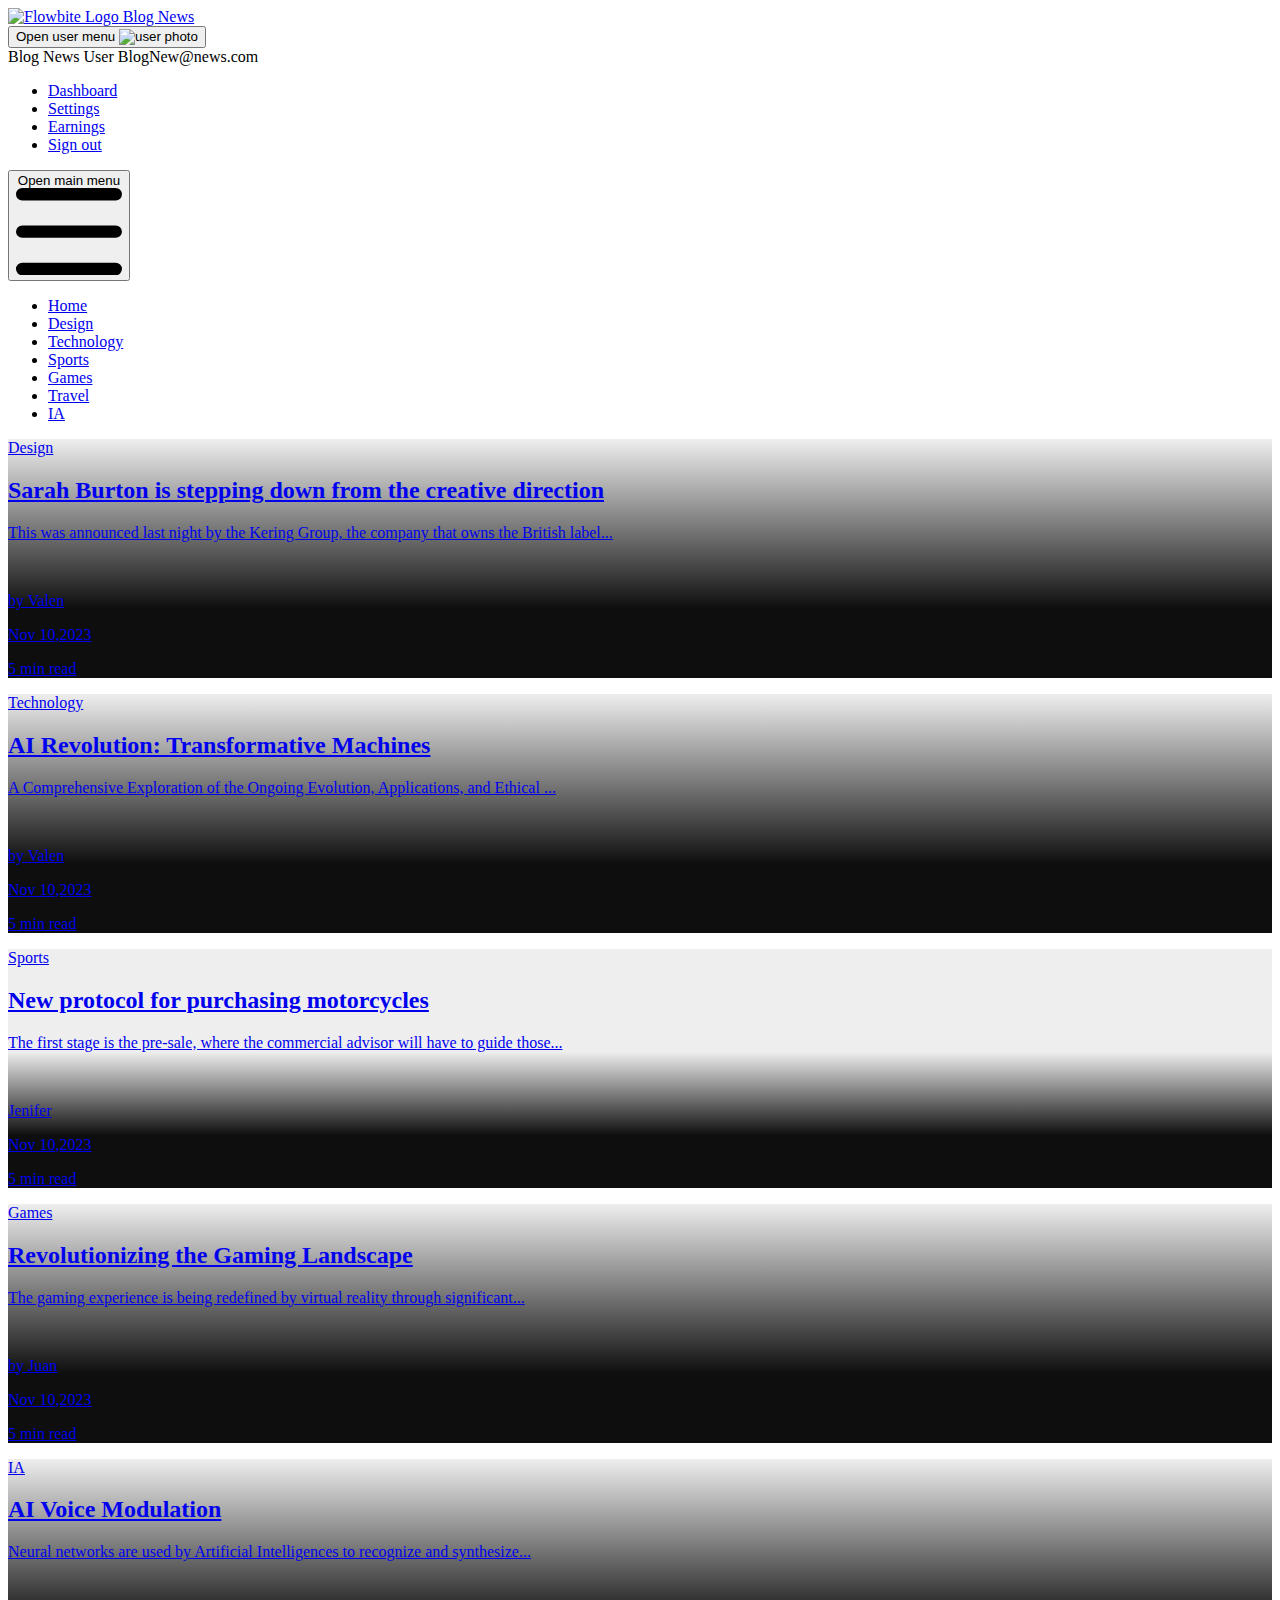
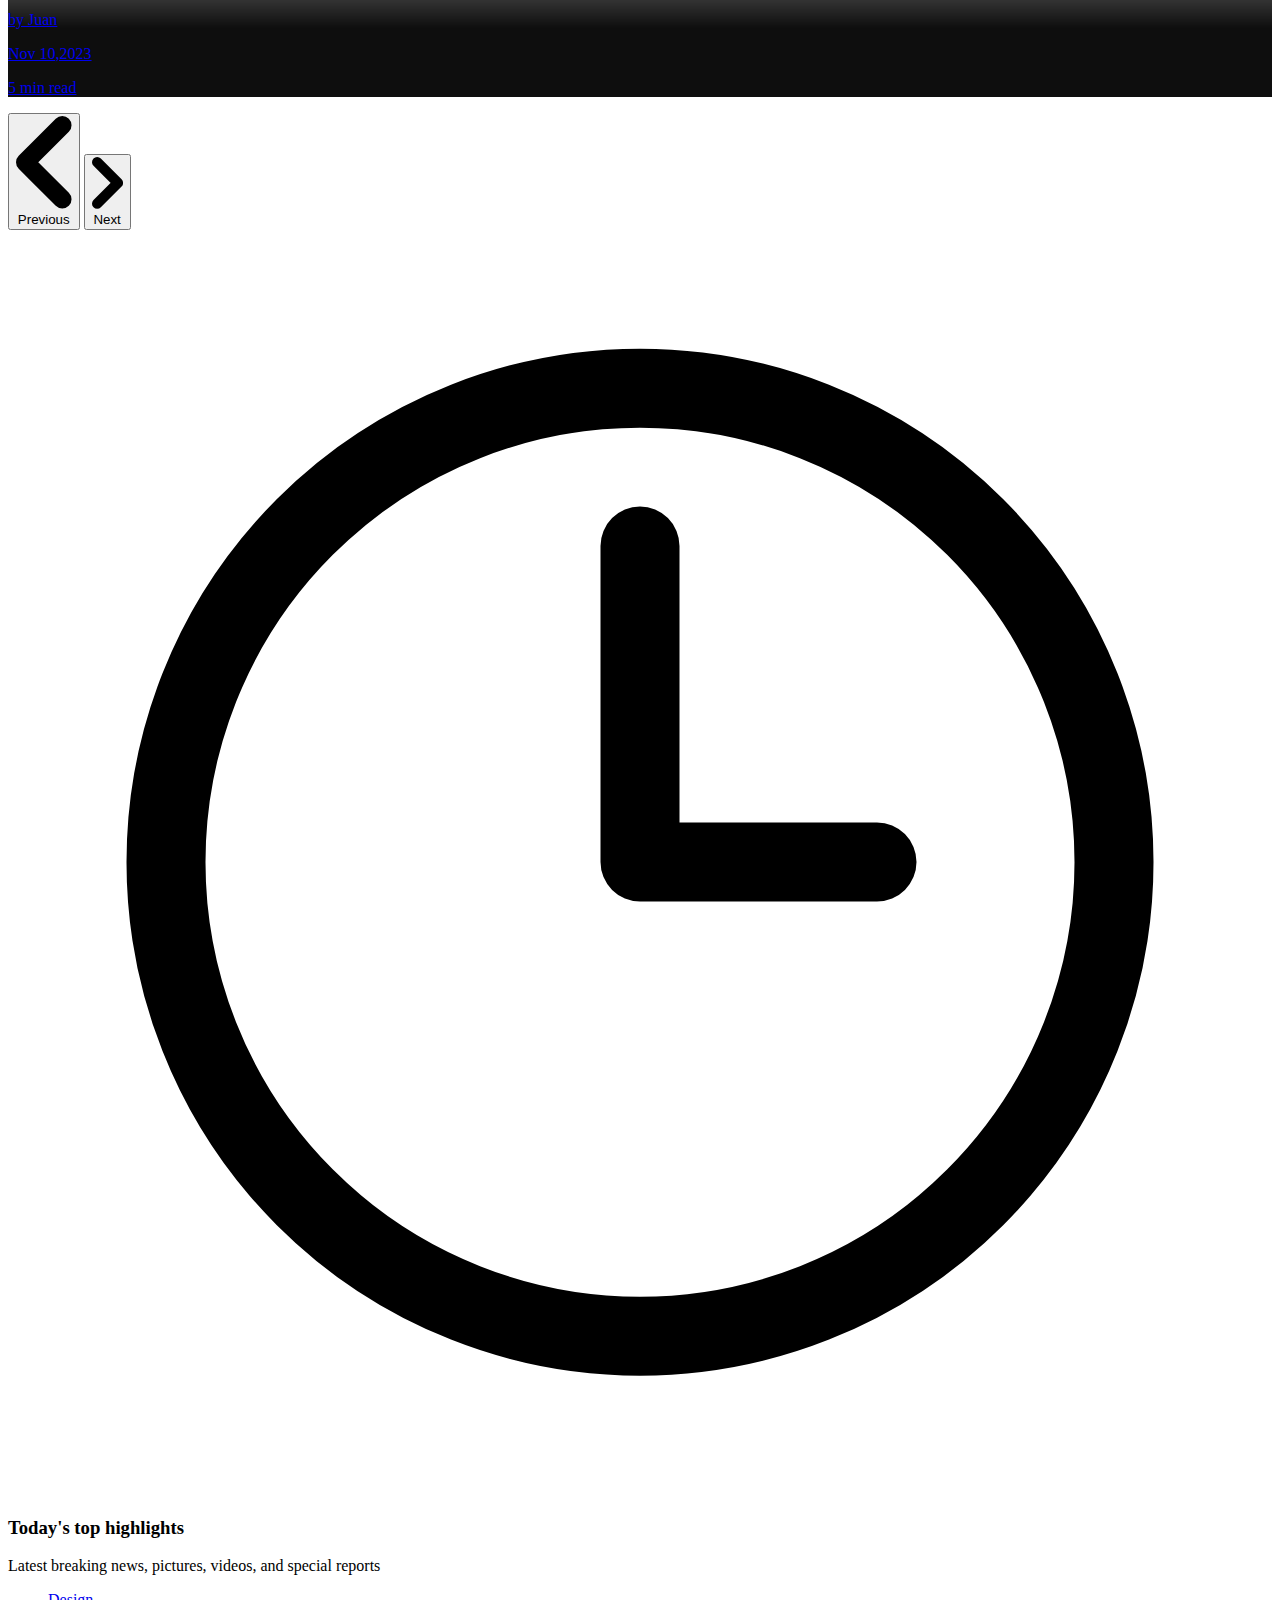
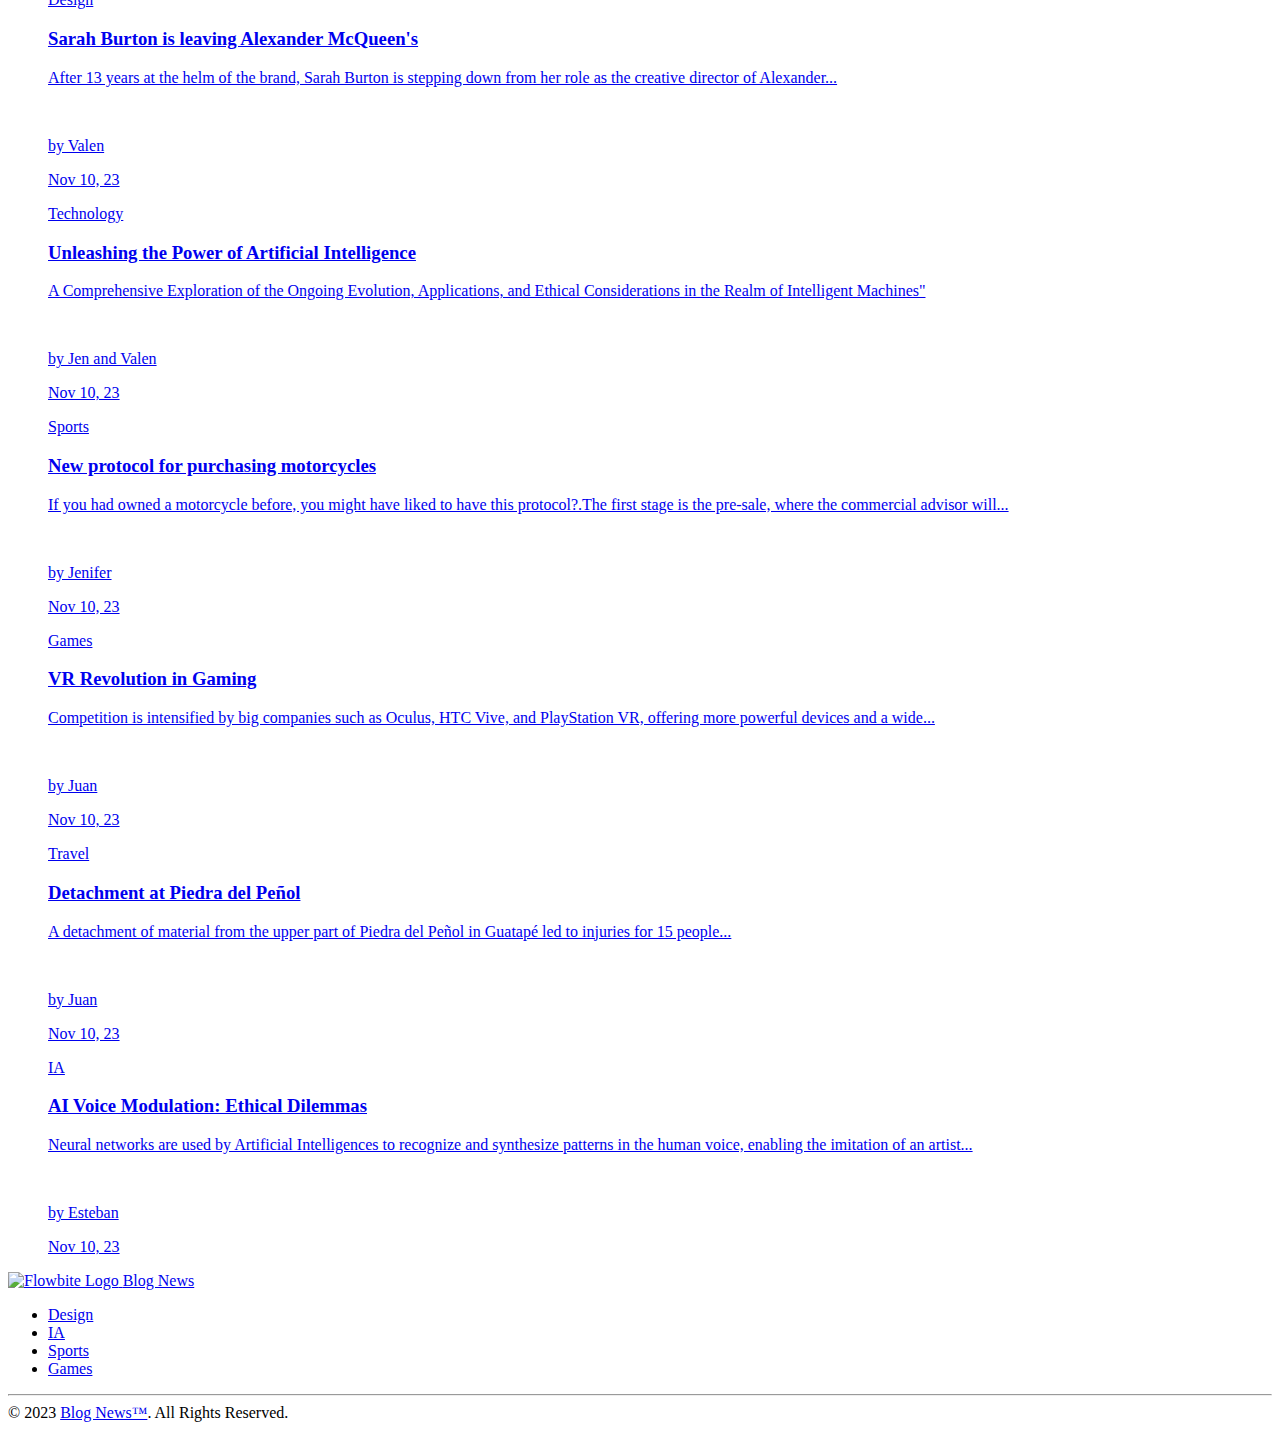
==== index.html @ 6b4033b6 "Add last changes" ====
<!DOCTYPE html>
<html lang="en">
  <head>
    <meta charset="UTF-8" />
    <meta name="viewport" content="width=device-width, initial-scale=1.0" />
    <link
      href="https://cdnjs.cloudflare.com/ajax/libs/flowbite/2.0.0/flowbite.min.css"
      rel="stylesheet"
    />
    <!-- CSS swiper -->
    <link
      rel="stylesheet"
      href="https://cdn.jsdelivr.net/npm/swiper@11/swiper-bundle.min.css"
    />
    <link rel="stylesheet" href="./css/styles.css" />
    <title>Blog News</title>
  </head>
  <body>
    <!-- Nav  -->
    <nav class="py-6 px-6 md:px-0">
      <section
        class="container:lg mx-auto bg-white border-gray-200 dark:bg-gray-900"
      >
        <div
          class="max-w-screen-xl flex flex-wrap items-center justify-between mx-auto p-4"
        >
          <a href="/" class="flex items-center">
            <img
              src="https://flowbite.com/docs/images/logo.svg"
              class="h-8 mr-3"
              alt="Flowbite Logo"
            />
            <span
              class="self-center text-2xl font-semibold whitespace-nowrap dark:text-white"
              >Blog News</span
            >
          </a>
          <div class="flex items-center md:order-2">
            <button
              type="button"
              class="flex mr-3 text-sm bg-gray-800 rounded-full md:mr-0 focus:ring-4 focus:ring-gray-300 dark:focus:ring-gray-600"
              id="user-menu-button"
              aria-expanded="false"
              data-dropdown-toggle="user-dropdown"
              data-dropdown-placement="bottom"
            >
              <span class="sr-only">Open user menu</span>
              <img
                class="w-8 h-8 rounded-full object-cover"
                src="https://img.freepik.com/foto-gratis/retrato-hombre-blanco-aislado_53876-40306.jpg?w=2000"
                alt="user photo"
              />
            </button>
            <!-- Dropdown menu -->
            <div
              class="z-50 hidden my-4 text-base list-none bg-white divide-y divide-gray-100 rounded-lg shadow dark:bg-gray-700 dark:divide-gray-600"
              id="user-dropdown"
            >
              <div class="px-4 py-3">
                <span class="block text-sm text-gray-900 dark:text-white"
                  >Blog News User</span
                >
                <span
                  class="block text-sm text-gray-500 truncate dark:text-gray-400"
                  >BlogNew@news.com</span
                >
              </div>
              <ul class="py-2" aria-labelledby="user-menu-button">
                <li>
                  <a
                    href="#"
                    class="block px-4 py-2 text-sm text-gray-700 hover:bg-gray-100 hover:bg-gray-600 dark:text-gray-200 dark:hover:text-white"
                    >Dashboard</a
                  >
                </li>
                <li>
                  <a
                    href="#"
                    class="block px-4 py-2 text-sm text-gray-700 hover:bg-gray-100 dark:hover:bg-gray-600 dark:text-gray-200 dark:hover:text-white"
                    >Settings</a
                  >
                </li>
                <li>
                  <a
                    href="#"
                    class="block px-4 py-2 text-sm text-gray-700 hover:bg-gray-100 dark:hover:bg-gray-600 dark:text-gray-200 dark:hover:text-white"
                    >Earnings</a
                  >
                </li>
                <li>
                  <a
                    href="#"
                    class="block px-4 py-2 text-sm text-gray-700 hover:bg-gray-100 dark:hover:bg-gray-600 dark:text-gray-200 dark:hover:text-white"
                    >Sign out</a
                  >
                </li>
              </ul>
            </div>
            <button
              data-collapse-toggle="navbar-user"
              type="button"
              class="inline-flex items-center p-2 w-10 h-10 justify-center text-sm text-gray-500 rounded-lg md:hidden hover:bg-gray-100 focus:outline-none focus:ring-2 focus:ring-gray-200 dark:text-gray-400 dark:hover:bg-gray-700 dark:focus:ring-gray-600"
              aria-controls="navbar-user"
              aria-expanded="false"
            >
              <span class="sr-only">Open main menu</span>
              <svg
                class="w-5 h-5"
                aria-hidden="true"
                xmlns="http://www.w3.org/2000/svg"
                fill="none"
                viewBox="0 0 17 14"
              >
                <path
                  stroke="currentColor"
                  stroke-linecap="round"
                  stroke-linejoin="round"
                  stroke-width="2"
                  d="M1 1h15M1 7h15M1 13h15"
                />
              </svg>
            </button>
          </div>
          <div
            class="items-center justify-between hidden w-full md:flex md:w-auto md:order-1"
            id="navbar-user"
          >
            <ul
              class="flex flex-col font-medium p-4 md:p-0 mt-4 border border-gray-100 rounded-lg bg-gray-50 md:flex-row md:space-x-8 md:mt-0 md:border-0 md:bg-white dark:bg-gray-800 md:dark:bg-gray-900 dark:border-gray-700"
            >
              <li>
                <a
                  href="/"
                  class="block py-2 pl-3 pr-4 text-white bg-blue-700 rounded md:bg-transparent md:text-blue-700 md:p-0 md:dark:text-blue-500"
                  aria-current="page"
                  >Home</a
                >
              </li>
              <li>
                <a
                  href="/views/design.html"
                  class="block py-2 pl-3 pr-4 text-gray-900 rounded hover:bg-gray-100 md:hover:bg-transparent md:hover:text-blue-700 md:p-0 dark:text-white md:dark:hover:text-blue-500 dark:hover:bg-gray-700 dark:hover:text-white md:dark:hover:bg-transparent dark:border-gray-700"
                  >Design</a
                >
              </li>
              <li>
                <a
                  href="/views/tech.html"
                  class="block py-2 pl-3 pr-4 text-gray-900 rounded hover:bg-gray-100 md:hover:bg-transparent md:hover:text-blue-700 md:p-0 dark:text-white md:dark:hover:text-blue-500 dark:hover:bg-gray-700 dark:hover:text-white md:dark:hover:bg-transparent dark:border-gray-700"
                  >Technology</a
                >
              </li>
              <li>
                <a
                  href="/views/sports.html"
                  class="block py-2 pl-3 pr-4 text-gray-900 rounded hover:bg-gray-100 md:hover:bg-transparent md:hover:text-blue-700 md:p-0 dark:text-white md:dark:hover:text-blue-500 dark:hover:bg-gray-700 dark:hover:text-white md:dark:hover:bg-transparent dark:border-gray-700"
                  >Sports</a
                >
              </li>
              <li>
                <a
                  href="/views/games.html"
                  class="block py-2 pl-3 pr-4 text-gray-900 rounded hover:bg-gray-100 md:hover:bg-transparent md:hover:text-blue-700 md:p-0 dark:text-white md:dark:hover:text-blue-500 dark:hover:bg-gray-700 dark:hover:text-white md:dark:hover:bg-transparent dark:border-gray-700"
                  >Games</a
                >
              </li>
              <li>
                <a
                  href="/views/travel.html"
                  class="block py-2 pl-3 pr-4 text-gray-900 rounded hover:bg-gray-100 md:hover:bg-transparent md:hover:text-blue-700 md:p-0 dark:text-white md:dark:hover:text-blue-500 dark:hover:bg-gray-700 dark:hover:text-white md:dark:hover:bg-transparent dark:border-gray-700"
                  >Travel</a
                >
              </li>
              <li>
                <a
                  href="/views/iamachine.html"
                  class="block py-2 pl-3 pr-4 text-gray-900 rounded hover:bg-gray-100 md:hover:bg-transparent md:hover:text-blue-700 md:p-0 dark:text-white md:dark:hover:text-blue-500 dark:hover:bg-gray-700 dark:hover:text-white md:dark:hover:bg-transparent dark:border-gray-700"
                  >IA</a
                >
              </li>
            </ul>
          </div>
        </div>
      </section>
    </nav>
    <!-- Nav  -->
    <!-- trending  -->
    <section class="max-w-screen-lg lg:container mx-auto px-6 md:px-none">
      <div
        id="controls-carousel"
        class="relative w-full"
        data-carousel="static"
      >
        <!-- Carousel wrapper -->
        <div class="relative h-[250px] overflow-hidden rounded-lg md:h-[600px]">
          <!-- Item 1 -->
          <a href="/views/design.html">
            <div
              class="hidden duration-700 ease-in-out bg-cover flex flex-col justify-center gap-1 md:gap-3 md:justify-end md:py-10 px-20 xl:p-10"
              data-carousel-item
              style="
                background-image: linear-gradient(
                    0deg,
                    rgba(0, 0, 0, 0.9458158263305322) 29%,
                    rgba(0, 0, 0, 0.06486344537815125) 100%
                  ),
                  url(https://www.istitutomarangoni.com/marangoni/Fashion-design.jpg);
              "
            >
              <section
                class="flex items-center md:items-start flex-col gap-1 md:gap-3"
              >
                <article
                  class="flex items-center justify-center md:justify-start gap-1 md:gap-3 w-16 h-auto md:w-24 bg-[#D6293E] rounded-lg px-2 py-1"
                >
                  <div
                    class="w-[8px] h-[8px] md:w-[14px] md:h-[14px] bg-white rounded-full"
                  ></div>
                  <p
                    class="text-white font-bold md:font-normal text-[10px] md:text-[16px]"
                  >
                    Design
                  </p>
                </article>
                <h2
                  class="text-lg xl:text-2xl text-white font-bold text-center md:text-start"
                >
                  Sarah Burton is stepping down from the creative direction
                </h2>
                <p
                  class="text-sm text-center xl:text-start xl:text-lg text-white"
                >
                  This was announced last night by the Kering Group, the company
                  that owns the British label...
                </p>
              </section>
              <section
                class="flex flex-wrap justify-center md:justify-start gap-3 xl:gap-6 items-center"
              >
                <img
                  src="https://media.istockphoto.com/id/1399395748/es/foto/alegre-mujer-de-negocios-con-gafas-posando-con-las-manos-bajo-la-cara-mostrando-su-sonrisa-en.jpg?s=612x612&w=0&k=20&c=0y9KGEHKrwRUhZX2b7OH-SPUJ9t_HPf9Dle5khT77bg="
                  class="w-[30px] h-[30px] md:w-[50px] md:h-[50px] rounded-full object-cover"
                  alt=""
                />
                <p class="text-[10px] md:text-[14px] xl:text-lg text-white">
                  by Valen
                </p>
                <span class="bg-white w-[5px] h-[5px] rounded-full"></span>
                <p class="text-[10px] md:text-[14px] xl:text-lg text-white">
                  Nov 10,2023
                </p>
                <span class="bg-white w-[5px] h-[5px] rounded-full"></span>
                <p class="text-[10px] md:text-[14px] xl:text-lg text-white">
                  5 min read
                </p>
              </section>
            </div>
          </a>
          <!-- Item 2 -->
          <a href="/views/tech.html">
            <div
              class="hidden duration-700 ease-in-out bg-cover flex flex-col justify-center gap-1 md:gap-3 md:justify-end px-20 md:py-10 xl:p-10"
              data-carousel-item="active"
              style="
                background-image: linear-gradient(
                    0deg,
                    rgba(0, 0, 0, 0.9458158263305322) 29%,
                    rgba(0, 0, 0, 0.06486344537815125) 100%
                  ),
                  url(https://preview.redd.it/mountain-lightning-strike-ai-generated-wallpaper-1920-1080-v0-5qcd8upq8sla1.jpg?auto=webp&s=ab1b342c09d098b272566f6a6b3236ae391c632a);
              "
            >
              <section
                class="flex items-center md:items-start flex-col gap-1 md:gap-3"
              >
                <article
                  class="flex items-center justify-center md:justify-start gap-1 md:gap-3 w-24 h-auto md:w-32 bg-[#F7C32E] rounded-lg px-2 py-1"
                >
                  <div
                    class="w-[8px] h-[8px] md:w-[14px] md:h-[14px] bg-[#000] rounded-full"
                  ></div>
                  <p
                    class="text-black font-bold md:font-normal text-[10px] md:text-[16px]"
                  >
                    Technology
                  </p>
                </article>
                <h2
                  class="text-lg text-center md:text-start xl:text-2xl text-white font-bold"
                >
                  AI Revolution: Transformative Machines
                </h2>
                <p
                  class="text-sm text-center md:text-start xl:text-lg text-white"
                >
                  A Comprehensive Exploration of the Ongoing Evolution,
                  Applications, and Ethical ...
                </p>
              </section>
              <section
                class="flex flex-wrap justify-center md:justify-start gap-3 xl:gap-6 items-center"
              >
                <img
                  src="https://images.unsplash.com/photo-1573496130141-209d200cebd8?auto=format&fit=crop&q=80&w=1000&ixlib=rb-4.0.3&ixid=M3wxMjA3fDB8MHxzZWFyY2h8MTJ8fHR3byUyMHdvbWVufGVufDB8fDB8fHww"
                  class="w-[30px] h-[30px] md:w-[50px] md:h-[50px] rounded-full object-cover"
                  alt=""
                />
                <p class="text-[10px] md:text-[14px] xl:text-lg text-white">
                  by Valen
                </p>
                <span class="bg-white w-[5px] h-[5px] rounded-full"></span>
                <p class="text-[10px] md:text-[14px] xl:text-lg text-white">
                  Nov 10,2023
                </p>
                <span class="bg-white w-[5px] h-[5px] rounded-full"></span>
                <p class="text-[10px] md:text-[14px] xl:text-lg text-white">
                  5 min read
                </p>
              </section>
            </div>
          </a>
          <!-- Item 3 -->
          <a href="/views/sports.html">
            <div
              class="hidden duration-700 ease-in-out bg-cover flex flex-col justify-center gap-1 md:gap-3 md:justify-end px-20 md:py-10 xl:p-10"
              data-carousel-item
              style="
                background-image: linear-gradient(
                    0deg,
                    rgba(0, 0, 0, 0.9458158263305322) 22%,
                    rgba(0, 0, 0, 0.06486344537815125) 57%
                  ),
                  url(https://vroom.blog/wp-content/uploads/2022/03/motor-dearrollo-consejos-moto-biker-revista-vroom.jpg);
              "
            >
              <section
                class="flex items-center md:items-start flex-col gap-1 md:gap-3"
              >
                <article
                  class="flex items-center justify-center md:justify-start gap-1 md:gap-3 w-20 h-auto md:w-24 bg-[#0CBC87] rounded-lg px-2 py-1"
                >
                  <div
                    class="w-[8px] h-[8px] md:w-[14px] md:h-[14px] bg-[#fff] rounded-full"
                  ></div>
                  <p
                    class="text-white font-bold md:font-normal text-[10px] md:text-[16px]"
                  >
                    Sports
                  </p>
                </article>
                <h2
                  class="text-lg xl:text-2xl text-center md:text-start text-white font-bold"
                >
                  New protocol for purchasing motorcycles
                </h2>
                <p
                  class="text-sm text-center md:text-start xl:text-lg text-white"
                >
                  The first stage is the pre-sale, where the commercial advisor
                  will have to guide those...
                </p>
              </section>
              <section
                class="flex flex-wrap justify-center md:justify-start gap-3 xl:gap-6 items-center"
              >
                <img
                  src="https://images.pexels.com/photos/733872/pexels-photo-733872.jpeg?auto=compress&cs=tinysrgb&dpr=1&w=500"
                  class="w-[30px] h-[30px] md:w-[50px] md:h-[50px] rounded-full object-cover"
                  alt=""
                />
                <p class="text-[10px] md:text-[14px] xl:text-lg text-white">
                  Jenifer
                </p>
                <span class="bg-white w-[5px] h-[5px] rounded-full"></span>
                <p class="text-[10px] md:text-[14px] xl:text-lg text-white">
                  Nov 10,2023
                </p>
                <span class="bg-white w-[5px] h-[5px] rounded-full"></span>
                <p class="text-[10px] md:text-[14px] xl:text-lg text-white">
                  5 min read
                </p>
              </section>
            </div>
          </a>
          <!-- Item 4 -->
          <a href="/">
            <div
              class="hidden duration-700 ease-in-out bg-cover flex flex-col justify-center gap-1 md:gap-3 md:justify-end px-20 md:py-10 xl:p-10"
              data-carousel-item
              style="
                background-image: linear-gradient(
                    0deg,
                    rgba(0, 0, 0, 0.9458158263305322) 29%,
                    rgba(0, 0, 0, 0.06486344537815125) 100%
                  ),
                  url(https://wallpapers.com/images/hd/1920-x-1080-hd-gaming-q4rhjyouuumhsato.jpg);
              "
            >
              <section
                class="flex flex-col gap-1 md:gap-3 items-center md:items-start"
              >
                <article
                  class="flex items-center justify-center md:justify-start gap-1 md:gap-3 w-20 h-auto md:w-24 bg-[#6647D0] rounded-lg px-2 py-1"
                >
                  <div
                    class="w-[8px] h-[8px] md:w-[14px] md:h-[14px] bg-[#fff] rounded-full"
                  ></div>
                  <p
                    class="text-white font-bold md:font-normal text-[10px] md:text-[16px]"
                  >
                    Games
                  </p>
                </article>
                <h2
                  class="text-lg text-center md:text-start xl:text-2xl text-white font-bold"
                >
                  Revolutionizing the Gaming Landscape
                </h2>
                <p
                  class="text-sm text-center md:text-start xl:text-lg text-white"
                >
                  The gaming experience is being redefined by virtual reality
                  through significant...
                </p>
              </section>
              <section
                class="flex flex-wrap justify-center md:justify-start gap-3 xl:gap-6 items-center"
              >
                <img
                  src="https://e00-expansion.uecdn.es/assets/multimedia/imagenes/2023/01/27/16748338939527.jpg"
                  class="w-[30px] h-[30px] md:w-[50px] md:h-[50px] rounded-full object-cover"
                  alt=""
                />
                <p class="text-[10px] md:text-[14px] xl:text-lg text-white">
                  by Juan
                </p>
                <span class="bg-white w-[5px] h-[5px] rounded-full"></span>
                <p class="text-[10px] md:text-[14px] xl:text-lg text-white">
                  Nov 10,2023
                </p>
                <span class="bg-white w-[5px] h-[5px] rounded-full"></span>
                <p class="text-[10px] md:text-[14px] xl:text-lg text-white">
                  5 min read
                </p>
              </section>
            </div>
          </a>
          <!-- Item 5 -->
          <a href="/">
            <div
              class="hidden duration-700 ease-in-out bg-cover flex flex-col justify-center gap-1 md:gap-3 md:justify-end px-20 md:py-10 xl:p-10"
              data-carousel-item
              style="
                background-image: linear-gradient(
                    0deg,
                    rgba(0, 0, 0, 0.9458158263305322) 29%,
                    rgba(0, 0, 0, 0.06486344537815125) 100%
                  ),
                  url(https://cloudfront-us-east-1.images.arcpublishing.com/infobae/4KTECAASSJHNHDHZG66EEDL7ZM.jpg);
              "
            >
              <section
                class="flex flex-col gap-1 md:gap-3 items-center md:items-start"
              >
                <article
                  class="flex items-center justify-center md:justify-start gap-1 md:gap-3 w-20 h-auto md:w-24 bg-[#4F9EF8] rounded-lg px-2 py-1"
                >
                  <div
                    class="w-[8px] h-[8px] md:w-[14px] md:h-[14px] bg-[#fff] rounded-full"
                  ></div>
                  <p
                    class="text-white text-center md:text-start font-bold md:font-normal text-[10px] md:text-[16px]"
                  >
                    IA
                  </p>
                </article>
                <h2
                  class="text-lg text-center md:text-start xl:text-2xl text-white font-bold"
                >
                  AI Voice Modulation
                </h2>
                <p
                  class="text-sm text-center md:text-start xl:text-lg text-white"
                >
                  Neural networks are used by Artificial Intelligences to
                  recognize and synthesize...
                </p>
              </section>
              <section
                class="flex flex-wrap justify-center md:justify-start gap-3 xl:gap-6 items-center"
              >
                <img
                  src="https://images.pexels.com/photos/596887/pexels-photo-596887.jpeg?cs=srgb&dl=pexels-salah-amrani-596887.jpg&fm=jpg"
                  class="w-[30px] h-[30px] md:w-[50px] md:h-[50px] rounded-full object-cover"
                  alt=""
                />
                <p class="text-[10px] md:text-[14px] xl:text-lg text-white">
                  by Juan
                </p>
                <span class="bg-white w-[5px] h-[5px] rounded-full"></span>
                <p class="text-[10px] md:text-[14px] xl:text-lg text-white">
                  Nov 10,2023
                </p>
                <span class="bg-white w-[5px] h-[5px] rounded-full"></span>
                <p class="text-[10px] md:text-[14px] xl:text-lg text-white">
                  5 min read
                </p>
              </section>
            </div>
          </a>
        </div>
        <!-- Slider controls -->
        <button
          type="button"
          class="absolute top-0 left-0 z-30 flex items-center justify-center h-full px-4 cursor-pointer group focus:outline-none"
          data-carousel-prev
        >
          <span
            class="inline-flex items-center justify-center w-10 h-10 rounded-full bg-white/30 dark:bg-gray-800/30 group-hover:bg-white/50 dark:group-hover:bg-gray-800/60 group-focus:ring-4 group-focus:ring-white dark:group-focus:ring-gray-800/70 group-focus:outline-none"
          >
            <svg
              class="w-4 h-4 text-white dark:text-gray-800"
              aria-hidden="true"
              xmlns="http://www.w3.org/2000/svg"
              fill="none"
              viewBox="0 0 6 10"
            >
              <path
                stroke="currentColor"
                stroke-linecap="round"
                stroke-linejoin="round"
                stroke-width="2"
                d="M5 1 1 5l4 4"
              />
            </svg>
            <span class="sr-only">Previous</span>
          </span>
        </button>
        <button
          type="button"
          class="absolute top-0 right-0 z-30 flex items-center justify-center h-full px-4 cursor-pointer group focus:outline-none"
          data-carousel-next
        >
          <span
            class="inline-flex items-center justify-center w-10 h-10 rounded-full bg-white/30 dark:bg-gray-800/30 group-hover:bg-white/50 dark:group-hover:bg-gray-800/60 group-focus:ring-4 group-focus:ring-white dark:group-focus:ring-gray-800/70 group-focus:outline-none"
          >
            <svg
              class="w-4 h-4 text-white dark:text-gray-800"
              aria-hidden="true"
              xmlns="http://www.w3.org/2000/svg"
              fill="none"
              viewBox="0 0 6 10"
            >
              <path
                stroke="currentColor"
                stroke-linecap="round"
                stroke-linejoin="round"
                stroke-width="2"
                d="m1 9 4-4-4-4"
              />
            </svg>
            <span class="sr-only">Next</span>
          </span>
        </button>
      </div>
    </section>
    <!-- trending  -->
    <!-- main  -->
    <main
      class="my-10 lg:container max-w-screen-lg mx-auto px-6 flex flex-col gap-10"
    >
      <section class="flex flex-col items-center xl:items-start">
        <article class="flex items-center gap-2">
          <svg
            xmlns="http://www.w3.org/2000/svg"
            fill="none"
            viewBox="0 0 24 24"
            stroke-width="1.5"
            stroke="currentColor"
            class="w-6 h-6"
          >
            <path
              stroke-linecap="round"
              stroke-linejoin="round"
              d="M12 6v6h4.5m4.5 0a9 9 0 11-18 0 9 9 0 0118 0z"
            />
          </svg>

          <h3 class="text-2xl text-[#191a1f] font-bold">
            Today's top highlights
          </h3>
        </article>
        <p class="text-[#666974] text-center md:text-start">
          Latest breaking news, pictures, videos, and special reports
        </p>
      </section>

      <section class="flex flex-wrap justify-between gap-6">
        <a href="/views/design.html" class="w-full md:w-[48%]">
          <figure
            class="w-full flex flex-col gap-3 h-[400px] md:h-[500px] justify-between"
          >
            <div
              class="w-full h-[230px] md:h-[310px] rounded-lg bg-cover flex items-end p-6"
              style="
                background-image: url(https://www.eltiempo.com/files/article_main_1200/uploads/2023/07/18/64b72127dec2b.jpeg);
              "
            >
              <article
                class="flex items-center gap-1 md:gap-3 w-16 h-auto md:w-24 bg-[#D6293E] rounded-lg px-2 py-1"
              >
                <div
                  class="w-[8px] h-[8px] md:w-[14px] md:h-[14px] bg-white rounded-full"
                ></div>
                <p
                  class="text-white font-bold md:font-normal text-[10px] md:text-[16px]"
                >
                  Design
                </p>
              </article>
            </div>
            <section>
              <h3 class="text-lg xl:text-2xl text-[#191a1f] font-bold">
                Sarah Burton is leaving Alexander McQueen's
              </h3>
              <p class="text-[#666974] text-[16px]">
                After 13 years at the helm of the brand, Sarah Burton is
                stepping down from her role as the creative director of
                Alexander...
              </p>
            </section>
            <section class="flex gap-3 items-center">
              <img
                src="https://img.freepik.com/fotos-premium/retrato-mujer-hermosa-cabello-largo-sonriendo-mientras-camina-al-aire-libre_171337-105406.jpg"
                alt=""
                class="w-8 h-8 rounded-full object-cover"
              />
              <p class="text-sm text-[#666974]">by Valen</p>
              <span class="w-[5px] h-[5px] bg-[#666974] rounded-full"></span>
              <p class="text-sm text-[#666974]">Nov 10, 23</p>
            </section>
          </figure>
        </a>
        <a href="./views/tech.html" class="w-full md:w-[48%]">
          <figure
            class="w-full flex flex-col gap-3 h-[400px] md:h-[500px] justify-between"
          >
            <div
              class="w-full h-[230px] md:h-[310px] rounded-lg bg-cover flex items-end p-6"
              style="
                background-image: url(https://www.hdwallpapers.in/download/technology_circuit_board_hd_technology-HD.jpg);
              "
            >
              <article
                class="flex items-center gap-1 md:gap-3 w-24 h-auto md:w-32 bg-[#F7C32E] rounded-lg px-2 py-1"
              >
                <div
                  class="w-[8px] h-[8px] md:w-[14px] md:h-[14px] bg-[#000] rounded-full"
                ></div>
                <p
                  class="text-black font-bold md:font-normal text-[10px] md:text-[16px]"
                >
                  Technology
                </p>
              </article>
            </div>
            <section>
              <h3 class="text-lg xl:text-2xl text-[#191a1f] font-bold">
                Unleashing the Power of Artificial Intelligence
              </h3>
              <p class="text-[#666974] text-[16px]">
                A Comprehensive Exploration of the Ongoing Evolution,
                Applications, and Ethical Considerations in the Realm of
                Intelligent Machines"
              </p>
            </section>
            <section class="flex gap-3 items-center">
              <img
                src="https://blog.savvas.com/wp-content/uploads/2019/11/Save-Time-Grading-Essays-myPerspectives.jpg"
                alt=""
                class="w-8 h-8 rounded-full object-cover"
              />
              <p class="text-sm text-[#666974]">by Jen and Valen</p>
              <span class="w-[5px] h-[5px] bg-[#666974] rounded-full"></span>
              <p class="text-sm text-[#666974]">Nov 10, 23</p>
            </section>
          </figure>
        </a>

        <a href="/" class="w-full md:w-[48%]">
          <figure
            class="w-full flex flex-col gap-3 h-[400px] md:h-[500px] justify-between"
          >
            <div
              class="w-full h-[230px] md:h-[310px] rounded-lg bg-cover flex items-end p-6"
              style="
                background-image: url(https://p4.wallpaperbetter.com/wallpaper/13/936/45/bobber-motorcycle-harley-davidson-wallpaper-preview.jpg);
              "
            >
              <article
                class="flex items-center gap-1 md:gap-3 w-20 h-auto md:w-24 bg-[#0CBC87] rounded-lg px-2 py-1"
              >
                <div
                  class="w-[8px] h-[8px] md:w-[14px] md:h-[14px] bg-[#fff] rounded-full"
                ></div>
                <p
                  class="text-white font-bold md:font-normal text-[10px] md:text-[16px]"
                >
                  Sports
                </p>
              </article>
            </div>
            <section>
              <h3 class="text-lg xl:text-2xl text-[#191a1f] font-bold">
                New protocol for purchasing motorcycles
              </h3>
              <p class="text-[#666974] text-[16px]">
                If you had owned a motorcycle before, you might have liked to
                have this protocol?.The first stage is the pre-sale, where the
                commercial advisor will...
              </p>
            </section>
            <section class="flex gap-3 items-center">
              <img
                src="https://discoverymood.com/wp-content/uploads/2020/04/Mental-Strong-Women-min.jpg"
                alt=""
                class="w-8 h-8 rounded-full object-cover"
              />
              <p class="text-sm text-[#666974]">by Jenifer</p>
              <span class="w-[5px] h-[5px] bg-[#666974] rounded-full"></span>
              <p class="text-sm text-[#666974]">Nov 10, 23</p>
            </section>
          </figure>
        </a>
        <a href="/" class="w-full md:w-[48%]">
          <figure
            class="w-full flex flex-col gap-3 h-[400px] md:h-[500px] justify-between"
          >
            <div
              class="w-full h-[230px] md:h-[310px] rounded-lg bg-cover flex items-end p-6"
              style="
                background-image: url(https://i.pinimg.com/736x/5a/1f/6f/5a1f6f90961e58f24cf6e2d7fab5bc84.jpg);
              "
            >
              <article
                class="flex items-center gap-1 md:gap-3 w-20 h-auto md:w-24 bg-[#6647D0] rounded-lg px-2 py-1"
              >
                <div
                  class="w-[8px] h-[8px] md:w-[14px] md:h-[14px] bg-[#fff] rounded-full"
                ></div>
                <p
                  class="text-white font-bold md:font-normal text-[10px] md:text-[16px]"
                >
                  Games
                </p>
              </article>
            </div>
            <section>
              <h3 class="text-lg xl:text-2xl text-[#191a1f] font-bold">
                VR Revolution in Gaming
              </h3>
              <p class="text-[#666974] text-[16px]">
                Competition is intensified by big companies such as Oculus, HTC
                Vive, and PlayStation VR, offering more powerful devices and a
                wide...
              </p>
            </section>
            <section class="flex gap-3 items-center">
              <img
                src="https://c4.wallpaperflare.com/wallpaper/998/920/855/cara-hombre-modelo-moreno-wallpaper-preview.jpg"
                alt=""
                class="w-8 h-8 rounded-full object-cover"
              />
              <p class="text-sm text-[#666974]">by Juan</p>
              <span class="w-[5px] h-[5px] bg-[#666974] rounded-full"></span>
              <p class="text-sm text-[#666974]">Nov 10, 23</p>
            </section>
          </figure>
        </a>
        <a href="/views/travel.html" class="w-full md:w-[48%]">
          <figure
            class="w-full flex flex-col gap-3 h-[400px] md:h-[500px] justify-between"
          >
            <div
              class="w-full h-[230px] md:h-[310px] rounded-lg bg-cover flex items-end p-6"
              style="
                background-image: url(https://t4.ftcdn.net/jpg/04/14/06/39/360_F_414063904_ZBlJo1VbxiSXLexhmwnwfmM2oNcALFAl.jpg);
              "
            >
              <article
                class="flex items-center gap-1 md:gap-3 w-20 h-auto md:w-24 bg-[#ff7a05] rounded-lg px-2 py-1"
              >
                <div
                  class="w-[8px] h-[8px] md:w-[14px] md:h-[14px] bg-[#fff] rounded-full"
                ></div>
                <p
                  class="text-white font-bold md:font-normal text-[10px] md:text-[16px]"
                >
                  Travel
                </p>
              </article>
            </div>
            <section>
              <h3 class="text-lg xl:text-2xl text-[#191a1f] font-bold">
                Detachment at Piedra del Peñol
              </h3>
              <p class="text-[#666974] text-[16px]">
                A detachment of material from the upper part of Piedra del Peñol
                in Guatapé led to injuries for 15 people...
              </p>
            </section>
            <section class="flex gap-3 items-center">
              <img
                src="https://c4.wallpaperflare.com/wallpaper/998/920/855/cara-hombre-modelo-moreno-wallpaper-preview.jpg"
                alt=""
                class="w-8 h-8 rounded-full object-cover"
              />
              <p class="text-sm text-[#666974]">by Juan</p>
              <span class="w-[5px] h-[5px] bg-[#666974] rounded-full"></span>
              <p class="text-sm text-[#666974]">Nov 10, 23</p>
            </section>
          </figure>
        </a>
        <a href="/" class="w-full md:w-[48%]">
          <figure
            class="w-full flex flex-col gap-3 h-[400px] md:h-[500px] justify-between"
          >
            <div
              class="w-full h-[230px] md:h-[310px] rounded-lg bg-cover flex items-end p-6"
              style="
                background-image: url(https://assets-global.website-files.com/621dae3ca310b354c76e0abd/640f3fef495e69f3d495adb7_AI%20Voice%20Effects.webp);
              "
            >
              <article
                class="flex items-center gap-1 md:gap-3 w-20 h-auto md:w-24 bg-[#4F9EF8] rounded-lg px-2 py-1"
              >
                <div
                  class="w-[8px] h-[8px] md:w-[14px] md:h-[14px] bg-[#fff] rounded-full"
                ></div>
                <p
                  class="text-white font-bold md:font-normal text-[10px] md:text-[16px]"
                >
                  IA
                </p>
              </article>
            </div>
            <section>
              <h3 class="text-lg xl:text-2xl text-[#191a1f] font-bold">
                AI Voice Modulation: Ethical Dilemmas
              </h3>
              <p class="text-[#666974] text-[16px]">
                Neural networks are used by Artificial Intelligences to
                recognize and synthesize patterns in the human voice, enabling
                the imitation of an artist...
              </p>
            </section>
            <section class="flex gap-3 items-center">
              <img
                src="https://homme.mx/wp-content/uploads/2021/01/nuevo-look-para-hombres-en-2021-homme-luxury-barbers.jpg"
                alt=""
                class="w-8 h-8 rounded-full object-cover"
              />
              <p class="text-sm text-[#666974]">by Esteban</p>
              <span class="w-[5px] h-[5px] bg-[#666974] rounded-full"></span>
              <p class="text-sm text-[#666974]">Nov 10, 23</p>
            </section>
          </figure>
        </a>
      </section>
    </main>
    <!-- main  -->
    <!-- footer  -->
    <footer class="rounded-t-md shadow bg-gray-900 mt-4">
      <div class="w-full max-w-screen-xl mx-auto p-10 xl:p-4 xl:py-12 md:py-8">
        <div class="sm:flex sm:items-center sm:justify-between">
          <a
            href="https://flowbite.com/"
            class="flex items-center mb-4 sm:mb-0"
          >
            <img
              src="https://flowbite.com/docs/images/logo.svg"
              class="h-8 mr-3"
              alt="Flowbite Logo"
            />
            <span
              class="self-center text-2xl font-semibold whitespace-nowrap text-white"
              >Blog News</span
            >
          </a>
          <ul
            class="flex flex-wrap items-center mb-6 text-sm font-medium text-gray-500 sm:mb-0 text-white"
          >
            <li>
              <a href="/views/design.html" class="mr-4 hover:underline md:mr-6"
                >Design</a
              >
            </li>
            <li>
              <a
                href="/views/iamachine.html"
                class="mr-4 hover:underline md:mr-6"
                >IA</a
              >
            </li>
            <li>
              <a href="/views/sports.html" class="mr-4 hover:underline md:mr-6"
                >Sports</a
              >
            </li>
            <li>
              <a href="/views/games.html" class="hover:underline">Games</a>
            </li>
          </ul>
        </div>
        <hr
          class="my-6 border-gray-200 sm:mx-auto dark:border-gray-700 lg:my-8"
        />
        <span class="block text-sm text-gray-500 sm:text-center text-white"
          >© 2023
          <a href="https://flowbite.com/" class="hover:underline">Blog News™</a
          >. All Rights Reserved.</span
        >
      </div>
    </footer>
    <!-- footer  -->
    <script src="https://cdn.tailwindcss.com"></script>
    <script src="https://cdnjs.cloudflare.com/ajax/libs/flowbite/2.0.0/flowbite.min.js"></script>
    <!-- Swiper JS -->
    <script src="https://cdn.jsdelivr.net/npm/swiper@11/swiper-bundle.min.js"></script>

    <!-- script ppal  -->
    <script src="./main.js"></script>
  </body>
</html>
---- css/styles.css ----
.mySwiper .swiper-button-next,
.mySwiper .swiper-button-prev {
  color: #595d69;
  background: #fff;
  border-radius: 100%;
  transition: 0.5s ease-in-out;
  padding: 0;
  height: 30px;
  top: 80%;
}

.mySwiper .swiper-wrapper {
  padding: 0 5%;
}

.mySwiper .swiper-button-next:hover,
.mySwiper .swiper-button-prev:hover {
  color: #fff;
  background: #2163e8;
}

.mySwiper .swiper-button-next:after,
.mySwiper .swiper-button-prev:after {
  font-size: 8px;
  font-weight: bold;
}
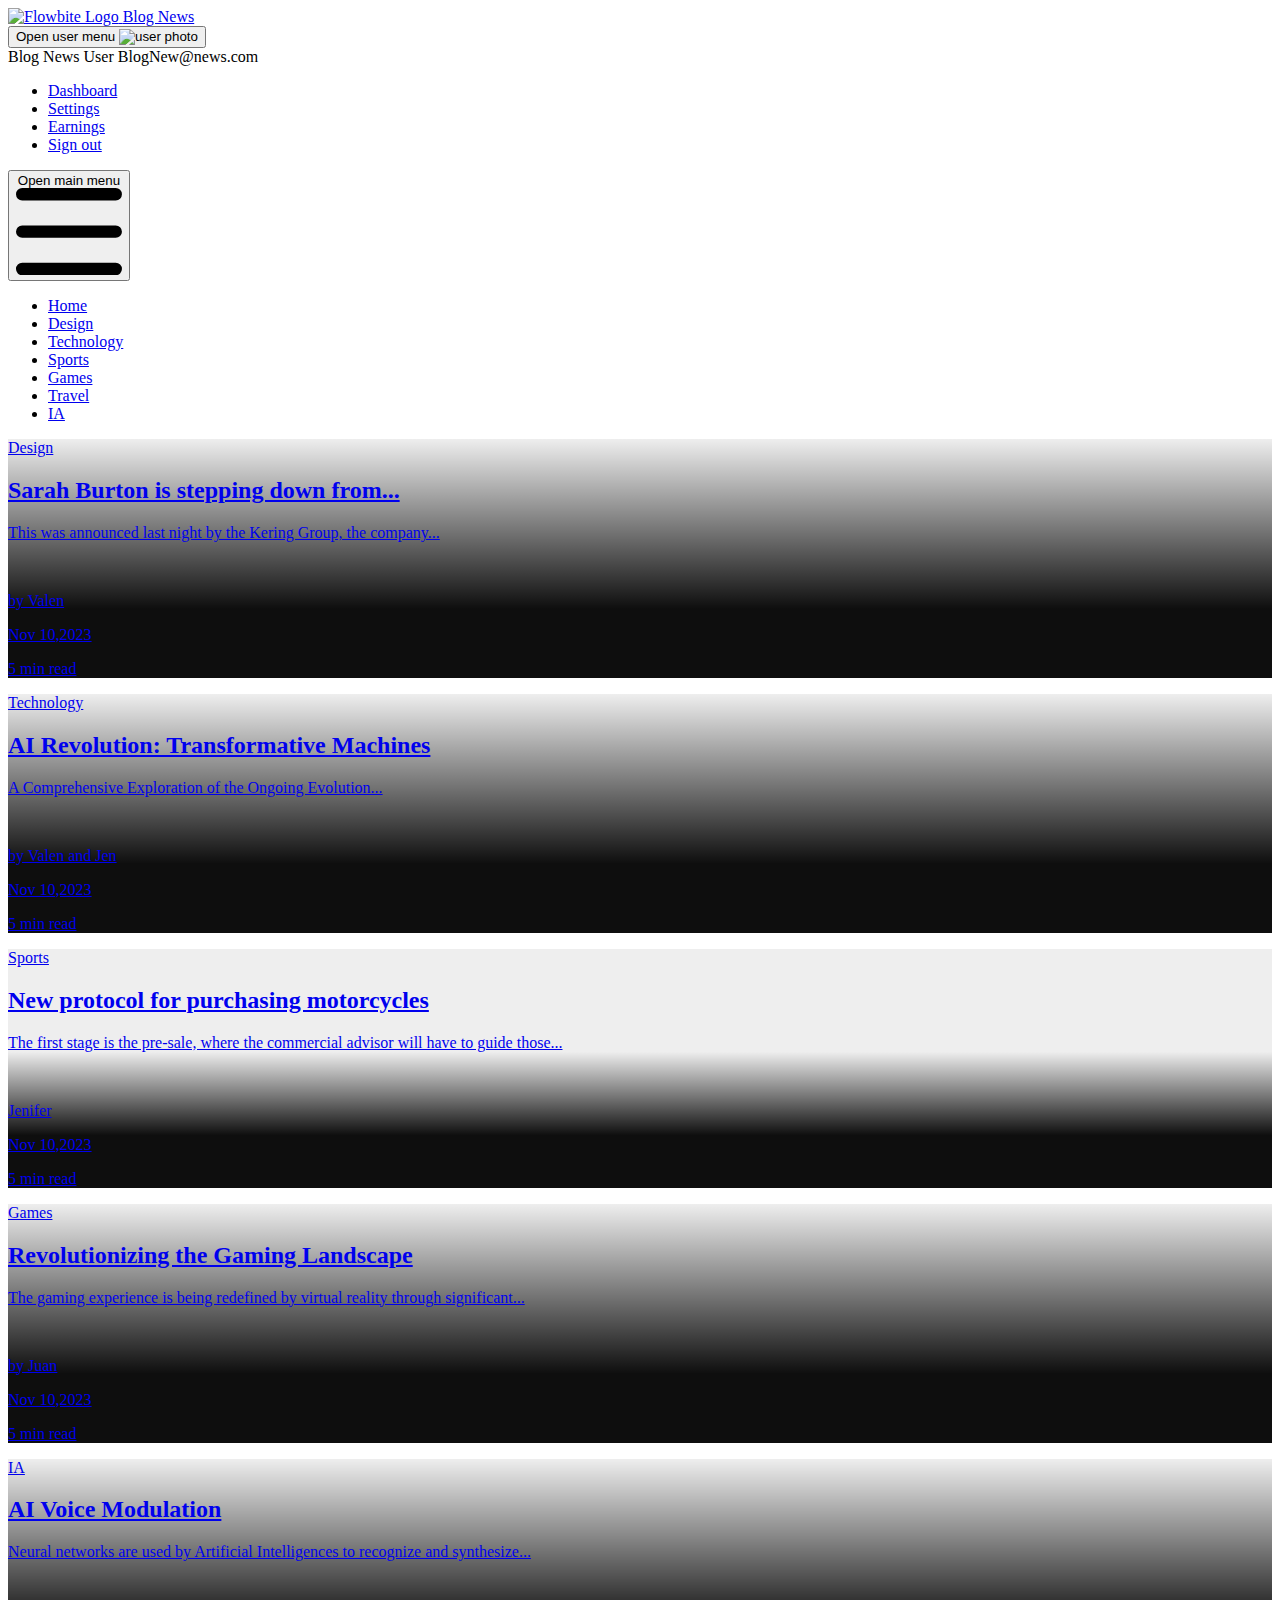
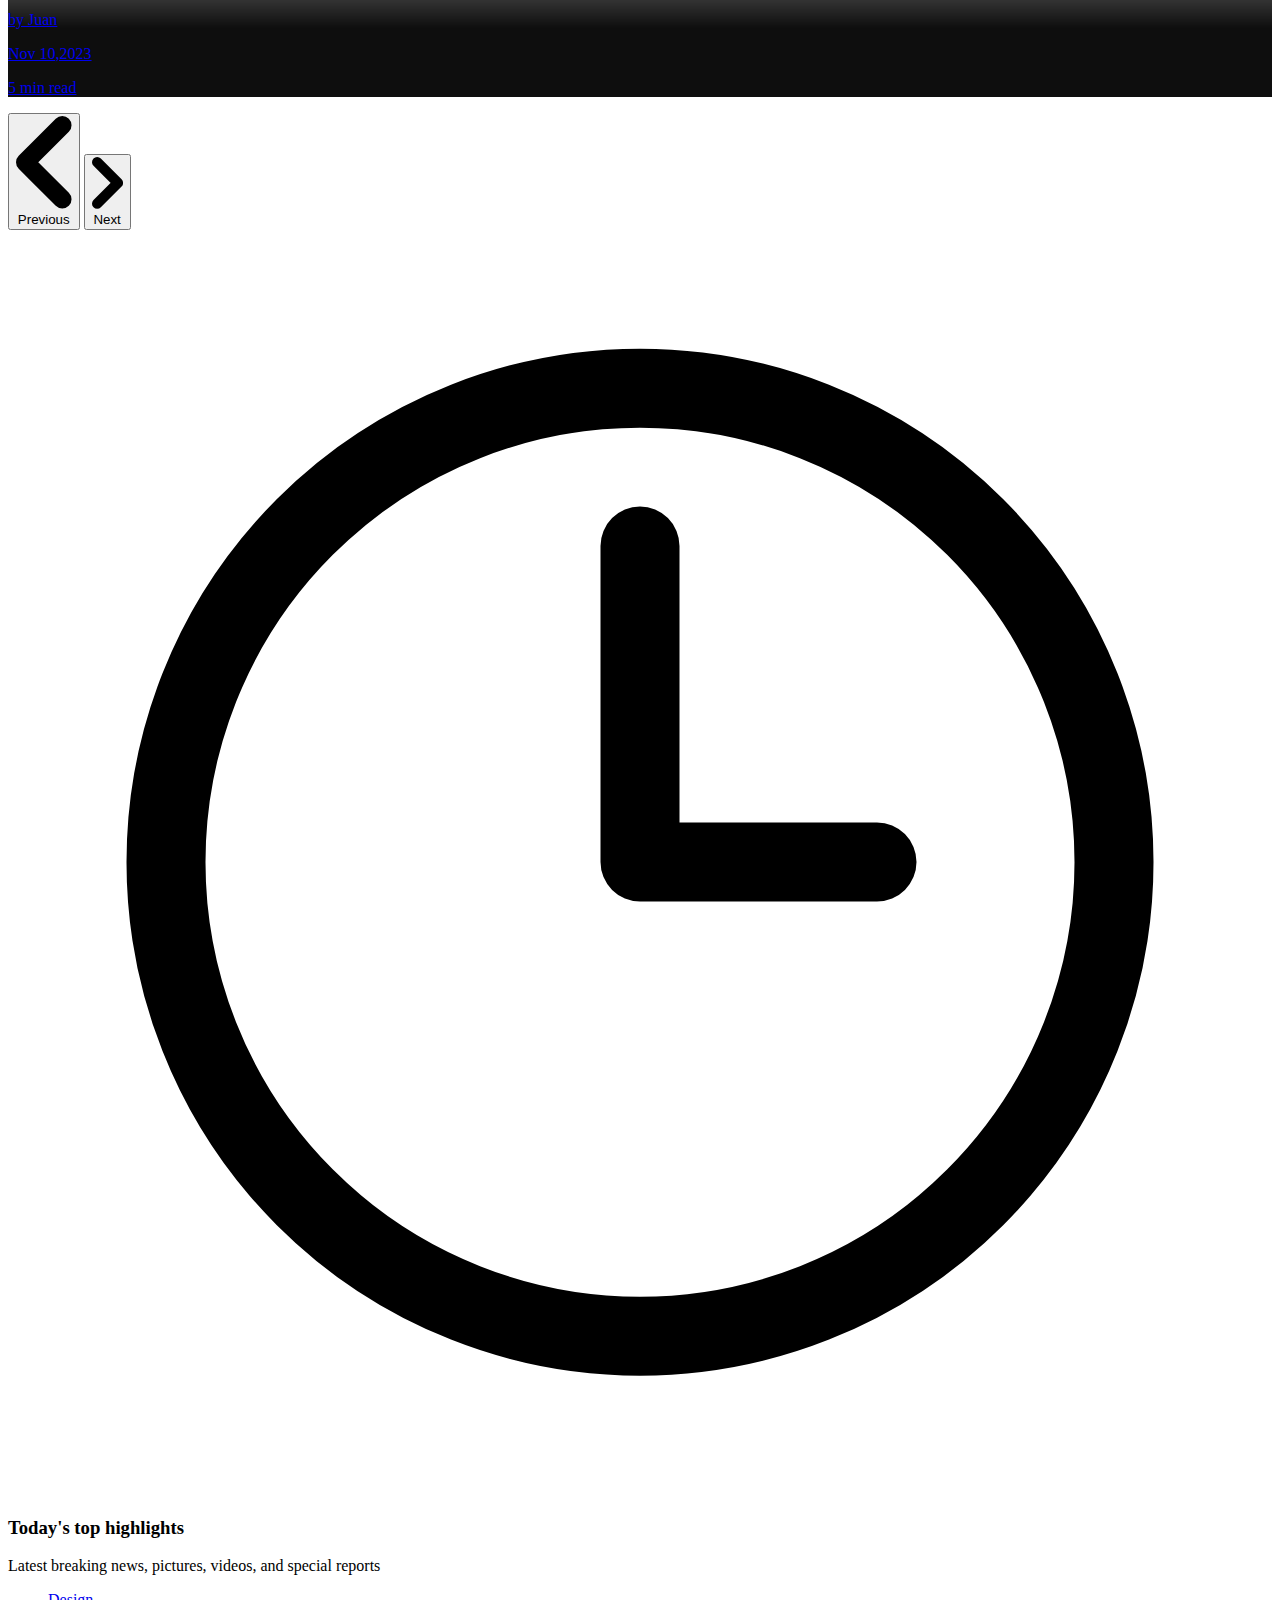
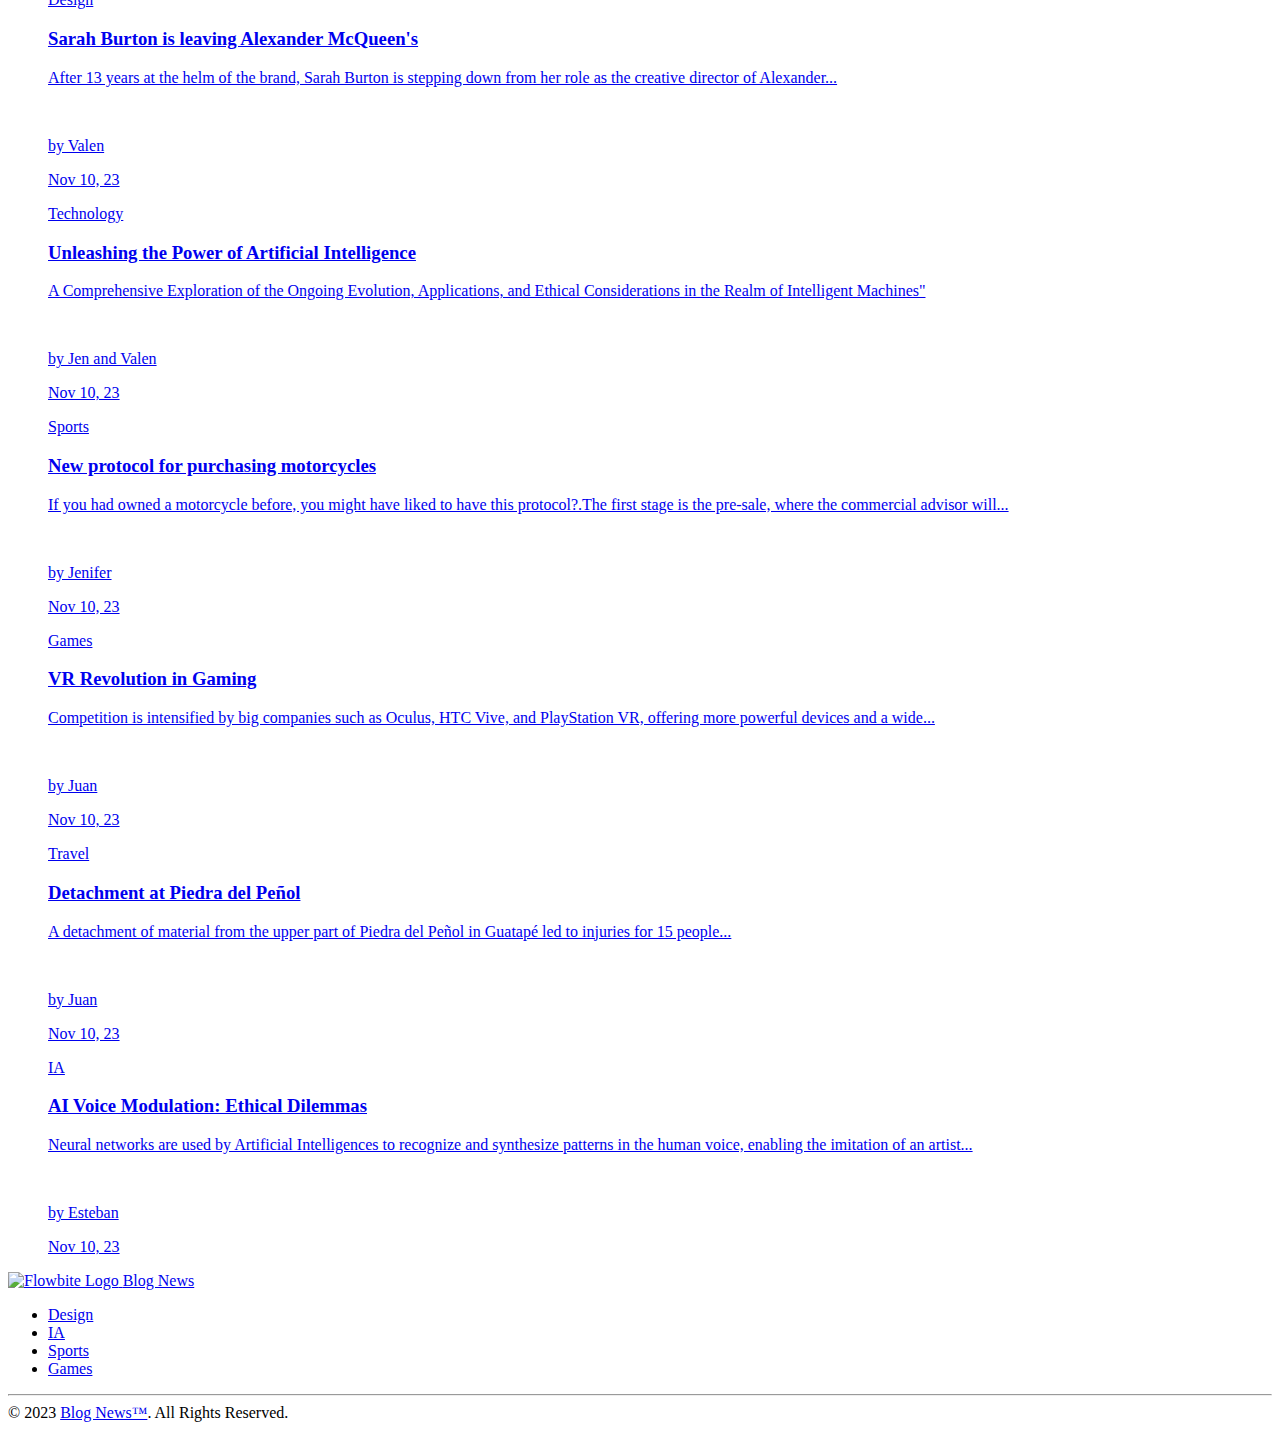
==== commit 530df37e: "Add changes VF" ====
--- a/index.html
+++ b/index.html
@@ -225,13 +225,13 @@
                 <h2
                   class="text-lg xl:text-2xl text-white font-bold text-center md:text-start"
                 >
-                  Sarah Burton is stepping down from the creative direction
+                  Sarah Burton is stepping down from...
                 </h2>
                 <p
                   class="text-sm text-center xl:text-start xl:text-lg text-white"
                 >
-                  This was announced last night by the Kering Group, the company
-                  that owns the British label...
+                  This was announced last night by the Kering Group, the
+                  company...
                 </p>
               </section>
               <section
@@ -293,8 +293,7 @@
                 <p
                   class="text-sm text-center md:text-start xl:text-lg text-white"
                 >
-                  A Comprehensive Exploration of the Ongoing Evolution,
-                  Applications, and Ethical ...
+                  A Comprehensive Exploration of the Ongoing Evolution...
                 </p>
               </section>
               <section
@@ -306,7 +305,7 @@
                   alt=""
                 />
                 <p class="text-[10px] md:text-[14px] xl:text-lg text-white">
-                  by Valen
+                  by Valen and Jen
                 </p>
                 <span class="bg-white w-[5px] h-[5px] rounded-full"></span>
                 <p class="text-[10px] md:text-[14px] xl:text-lg text-white">
@@ -821,7 +820,7 @@
             </section>
           </figure>
         </a>
-        <a href="/" class="w-full md:w-[48%]">
+        <a href="./views/iamachine.html" class="w-full md:w-[48%]">
           <figure
             class="w-full flex flex-col gap-3 h-[400px] md:h-[500px] justify-between"
           >
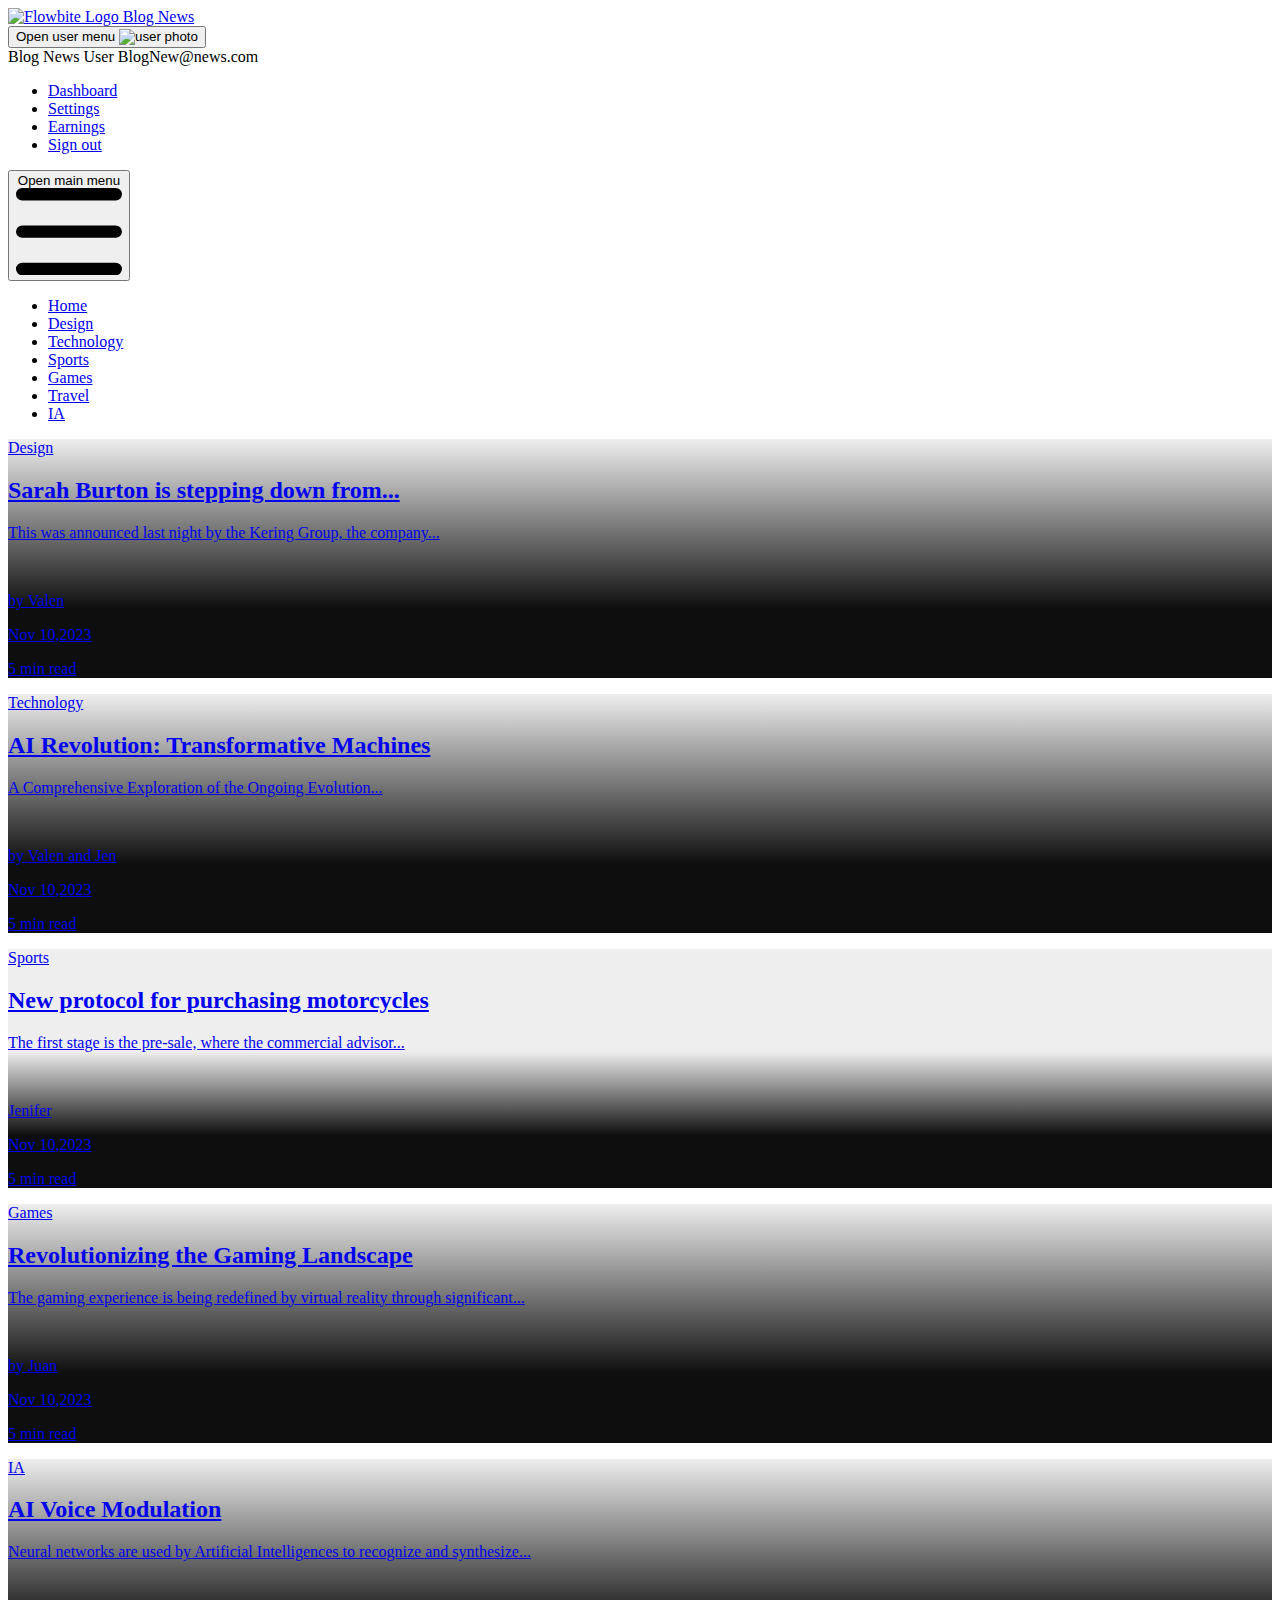
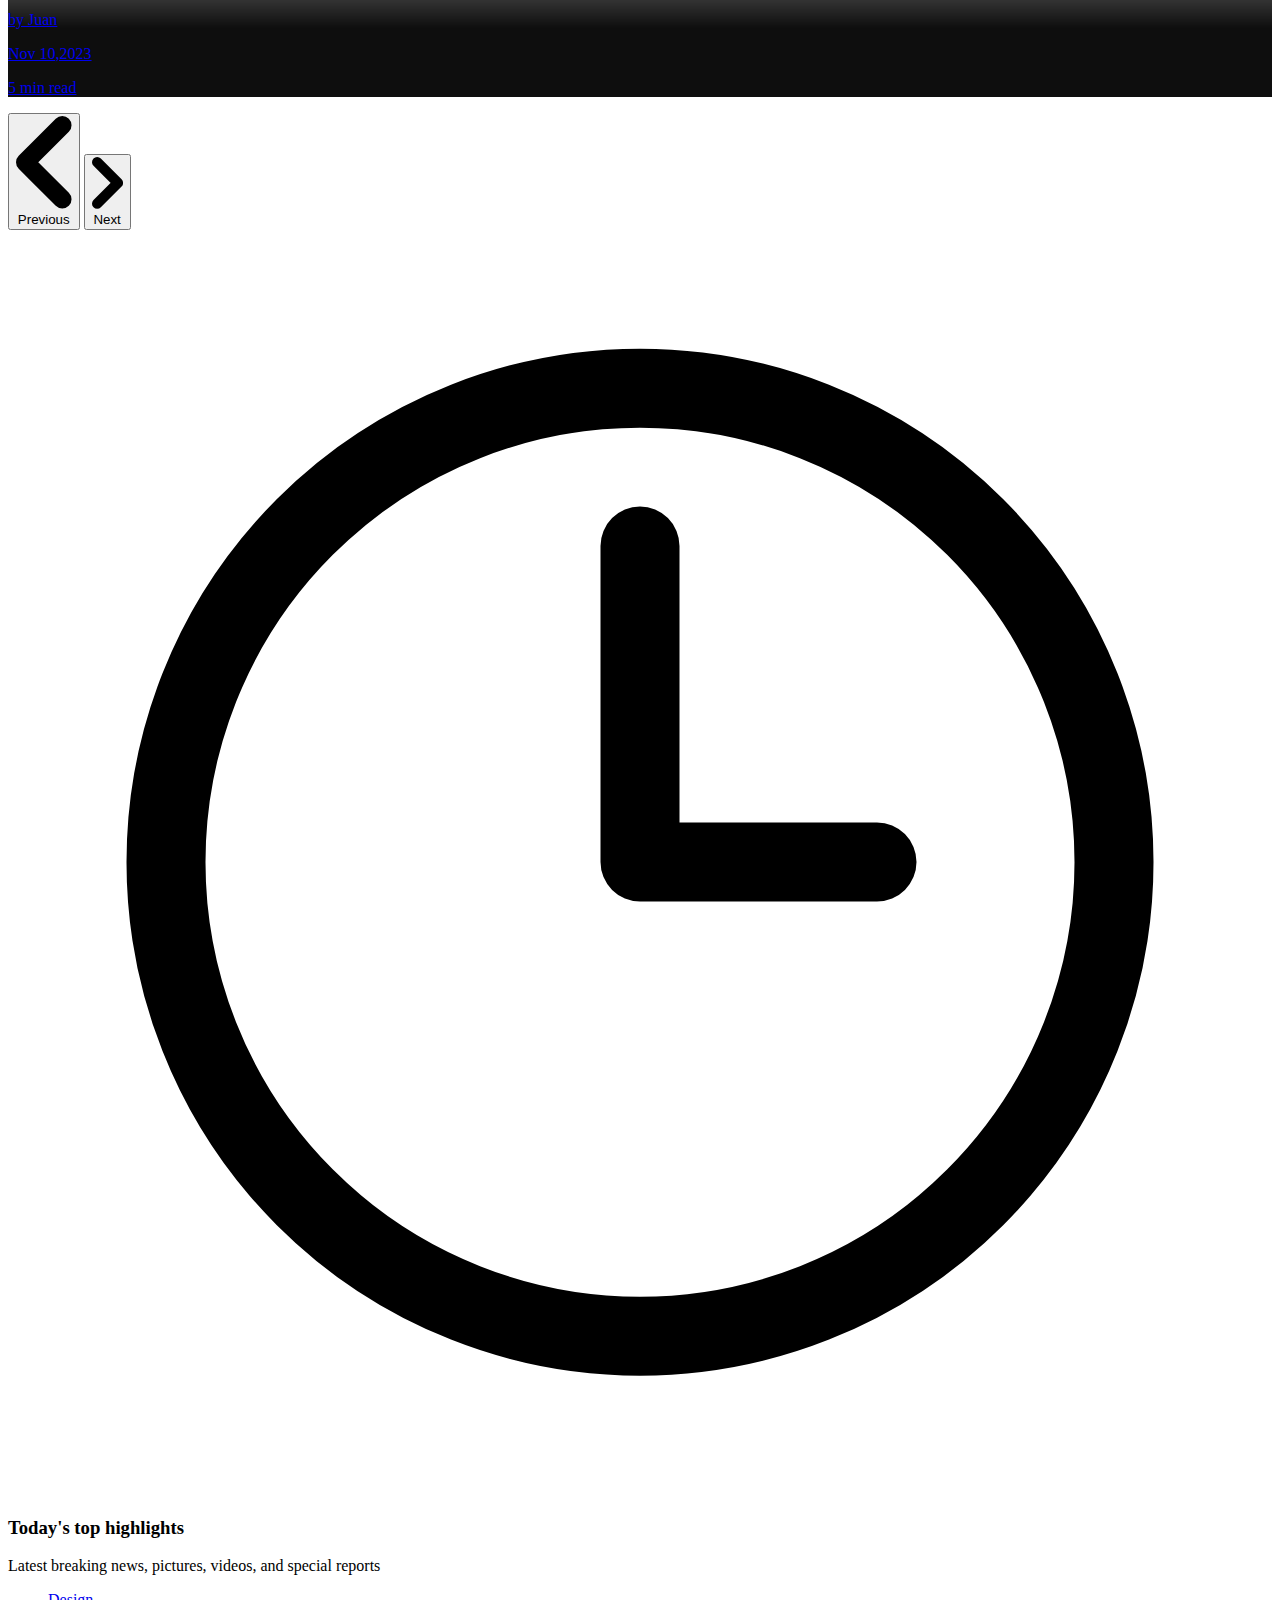
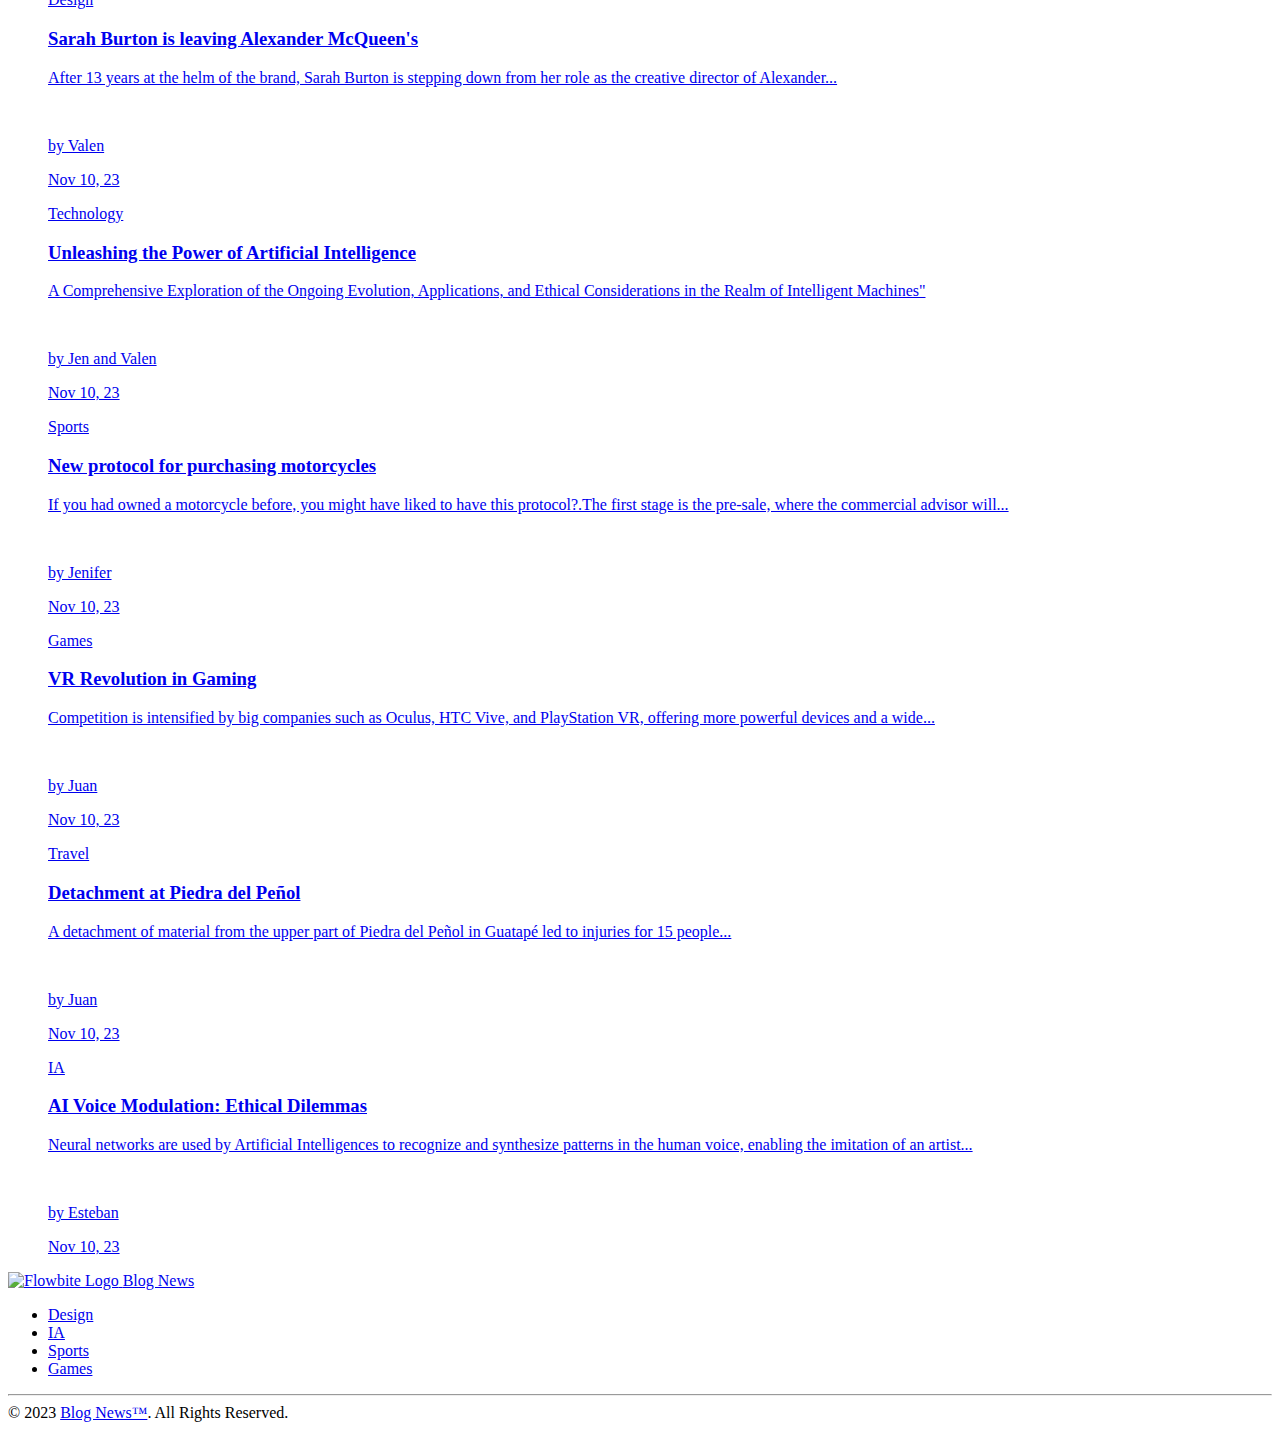
==== commit c41ba5ac: "Add last changes VF 1.1" ====
--- a/index.html
+++ b/index.html
@@ -355,8 +355,8 @@
                 <p
                   class="text-sm text-center md:text-start xl:text-lg text-white"
                 >
-                  The first stage is the pre-sale, where the commercial advisor
-                  will have to guide those...
+                  The first stage is the pre-sale, where the commercial
+                  advisor...
                 </p>
               </section>
               <section
@@ -686,7 +686,7 @@
           </figure>
         </a>
 
-        <a href="/" class="w-full md:w-[48%]">
+        <a href="./views/sports.html" class="w-full md:w-[48%]">
           <figure
             class="w-full flex flex-col gap-3 h-[400px] md:h-[500px] justify-between"
           >
@@ -731,7 +731,7 @@
             </section>
           </figure>
         </a>
-        <a href="/" class="w-full md:w-[48%]">
+        <a href="./views/games.html" class="w-full md:w-[48%]">
           <figure
             class="w-full flex flex-col gap-3 h-[400px] md:h-[500px] justify-between"
           >
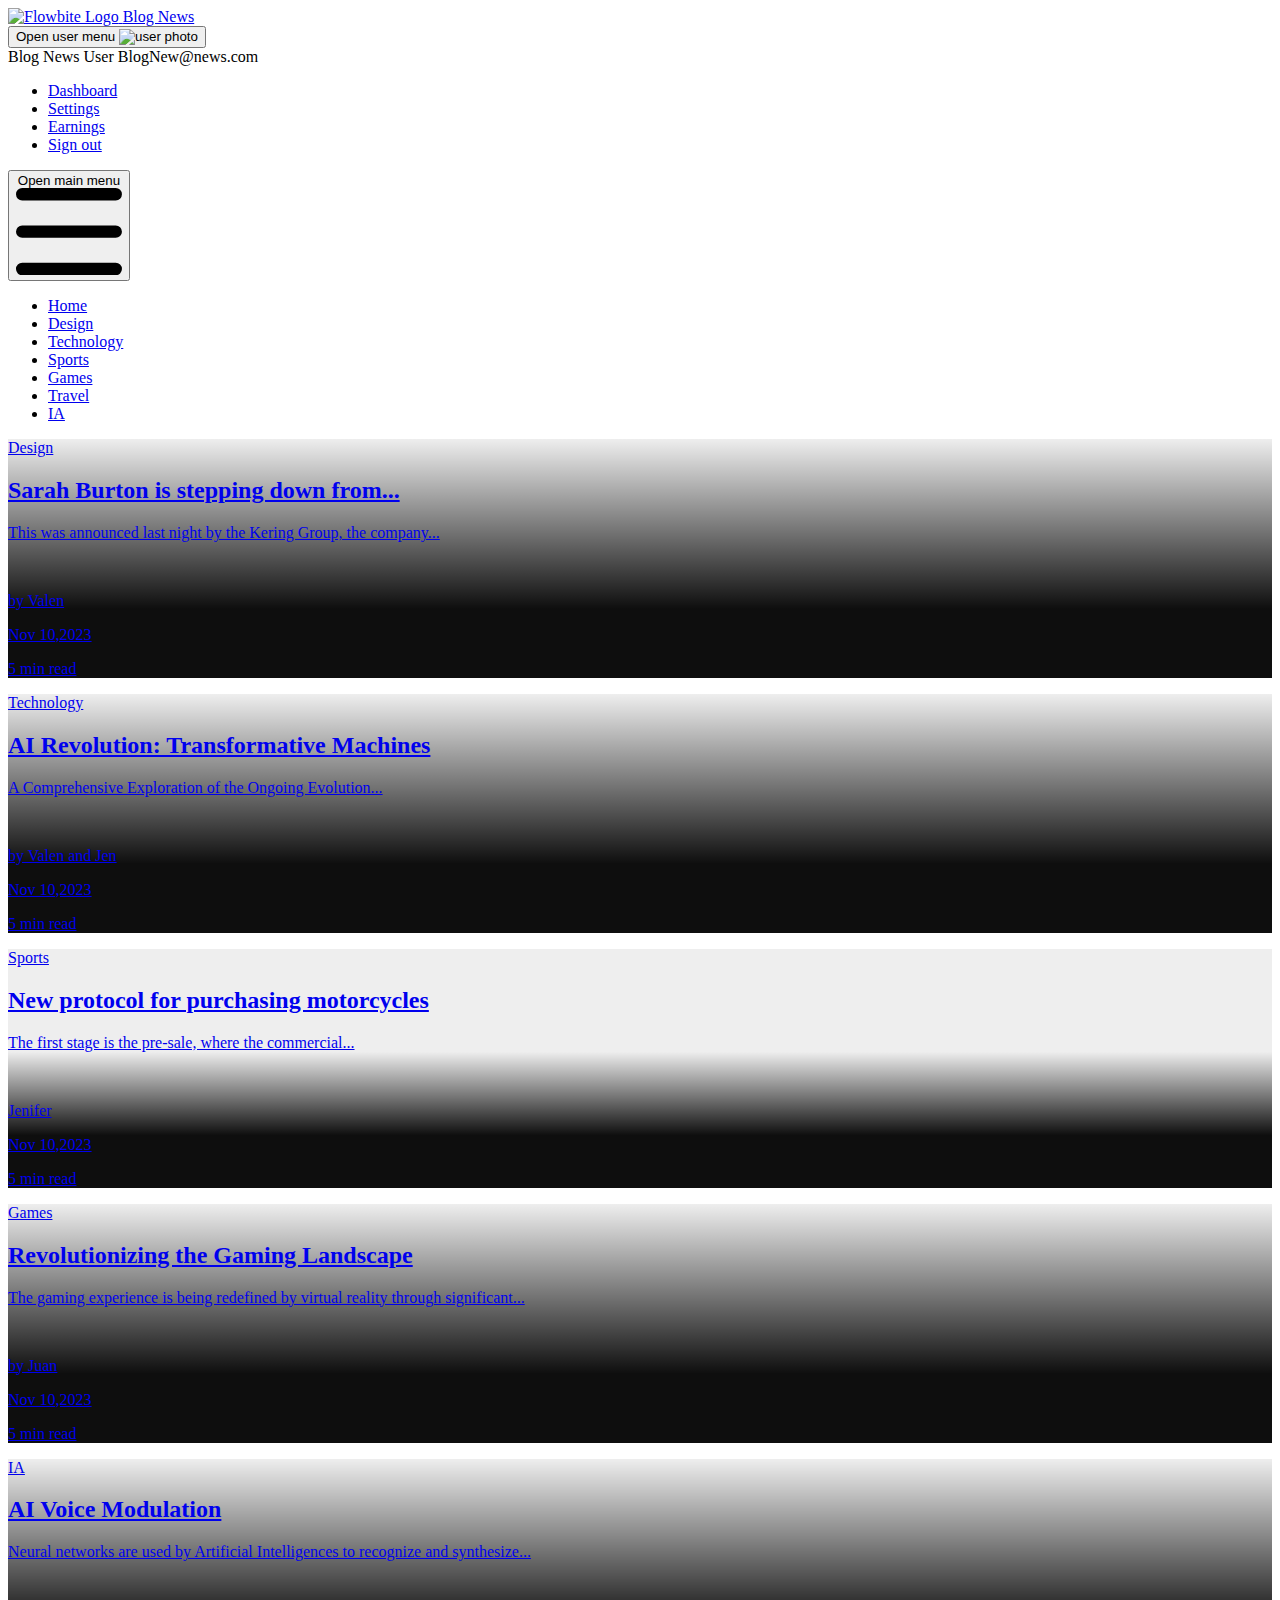
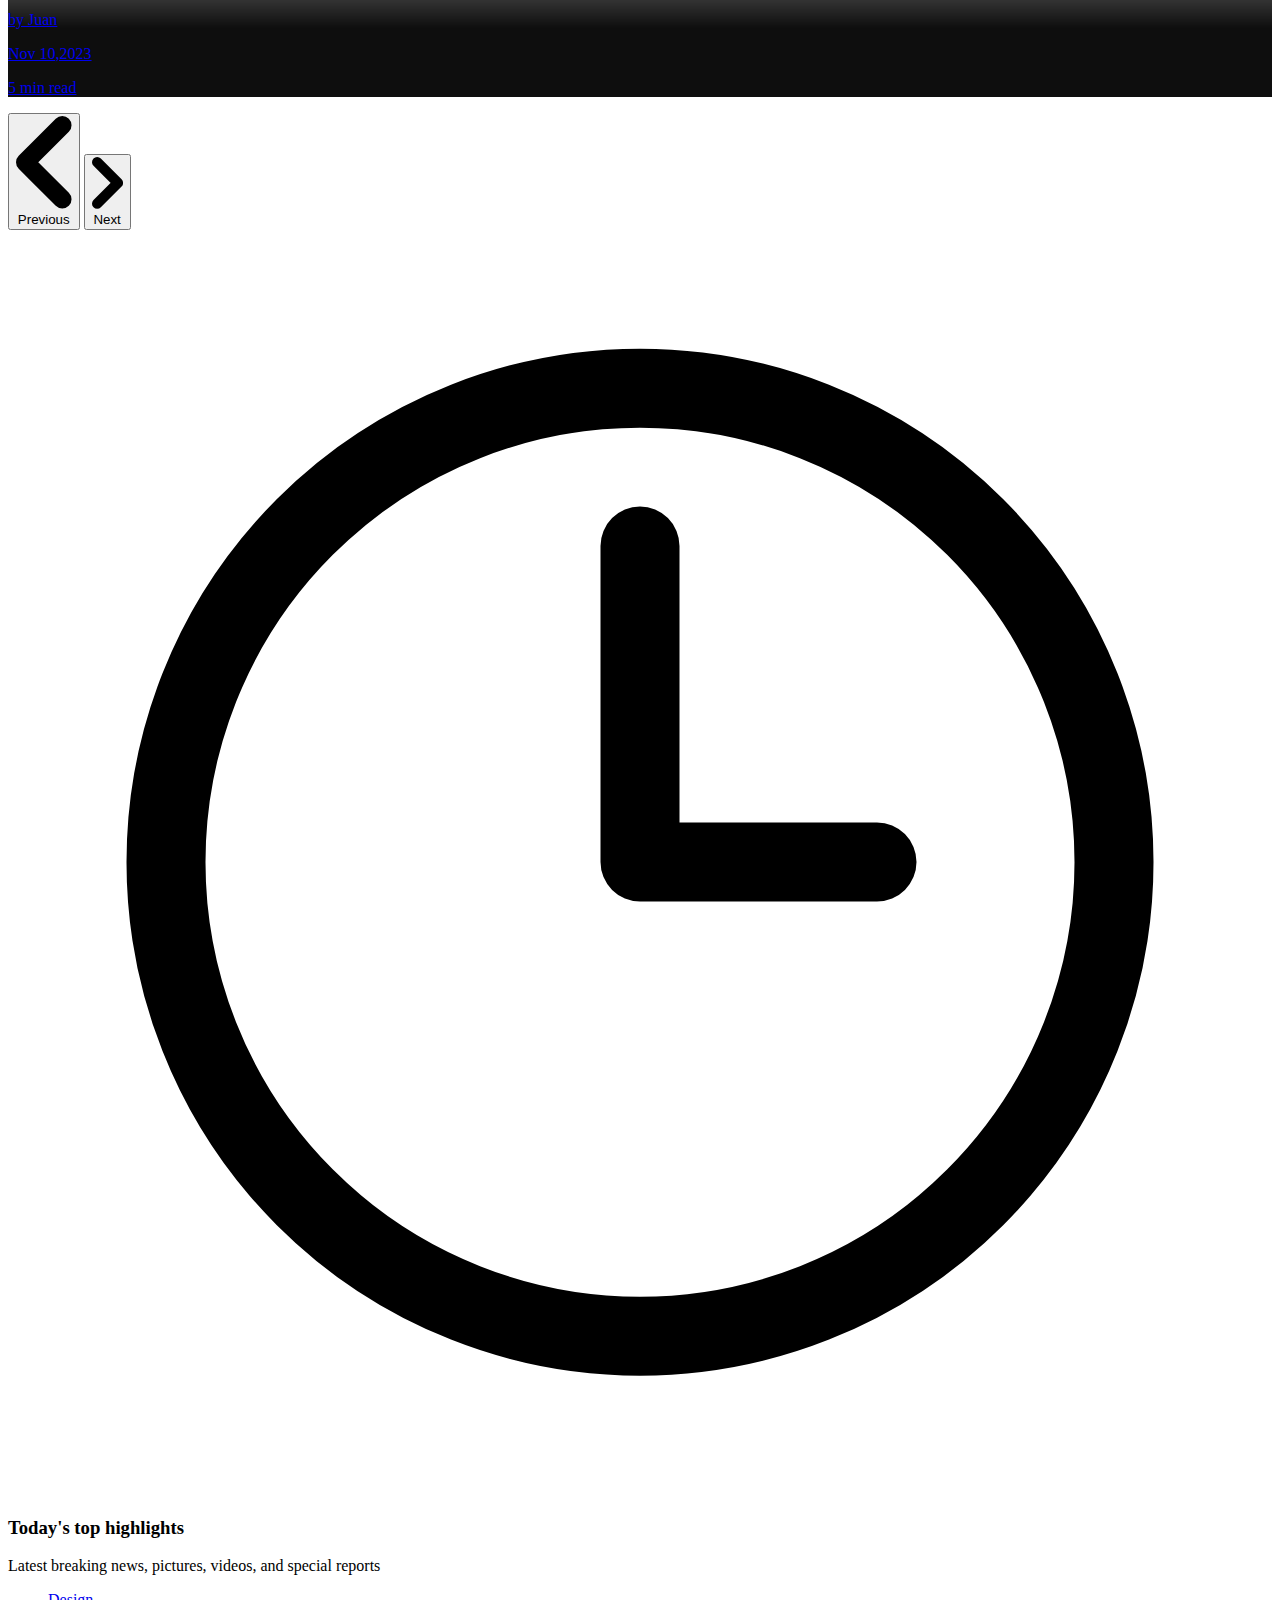
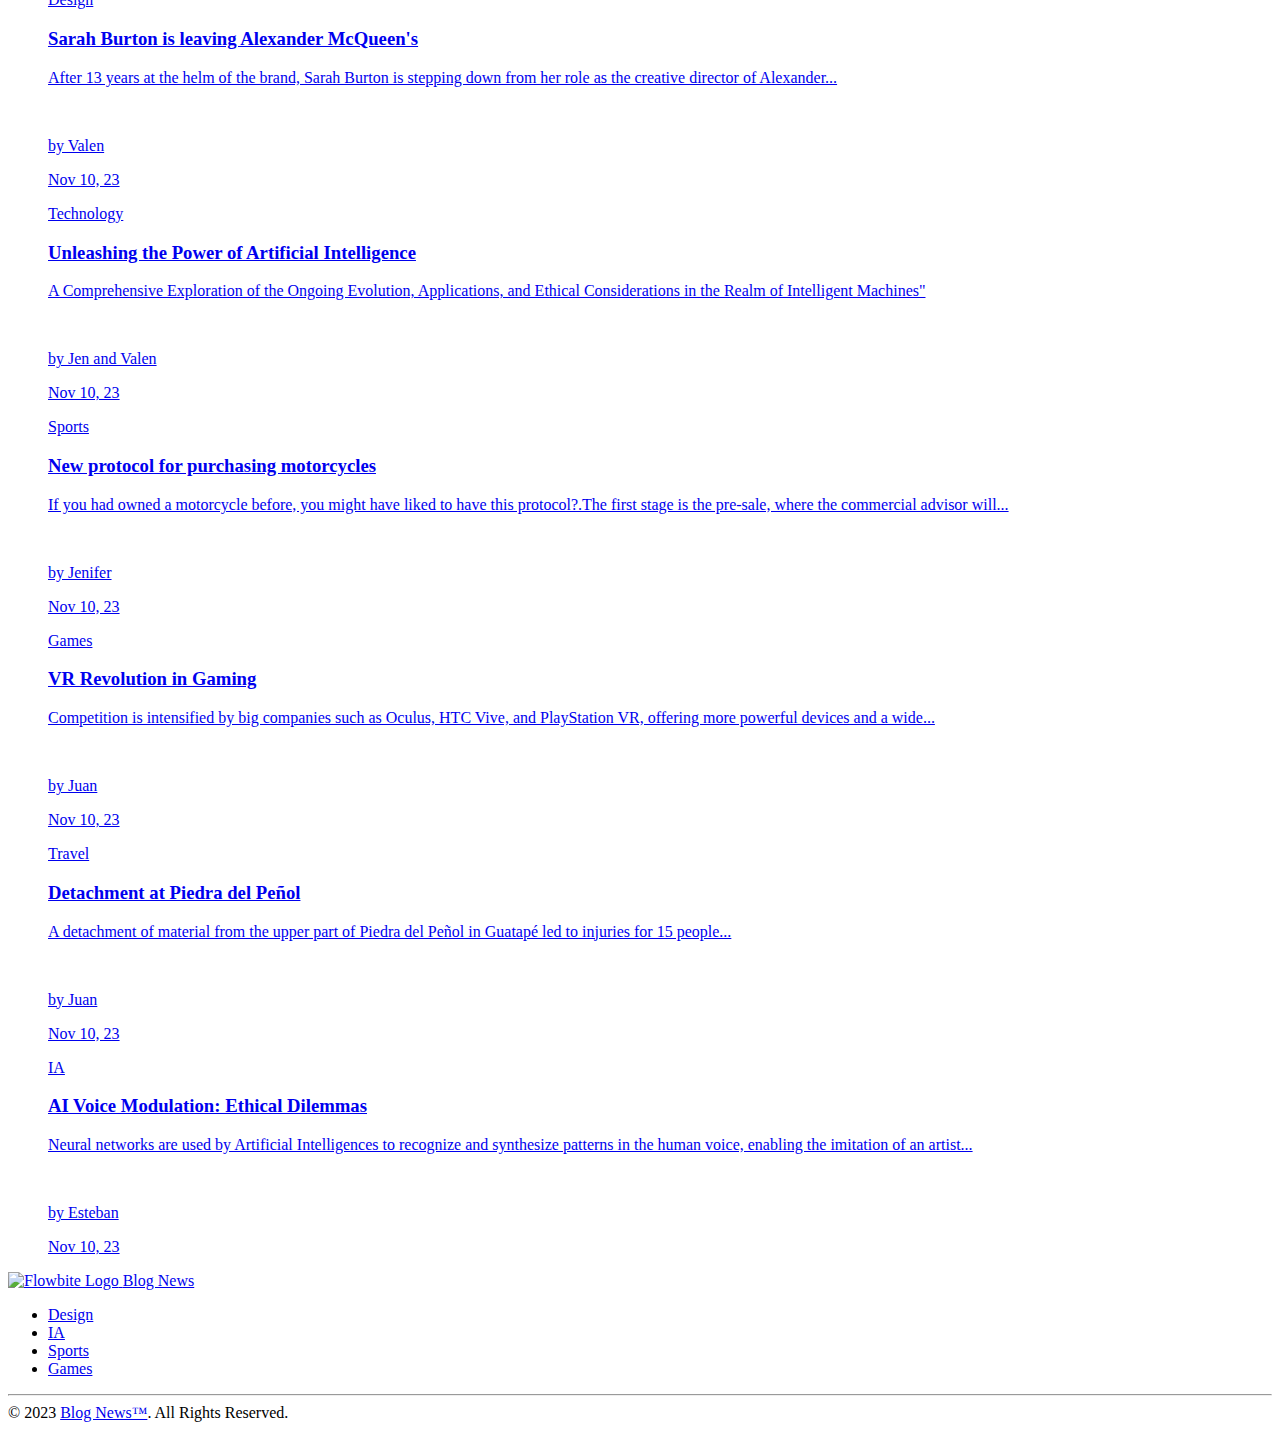
==== commit afafce05: "Add final changes VF 1" ====
--- a/index.html
+++ b/index.html
@@ -355,8 +355,7 @@
                 <p
                   class="text-sm text-center md:text-start xl:text-lg text-white"
                 >
-                  The first stage is the pre-sale, where the commercial
-                  advisor...
+                  The first stage is the pre-sale, where the commercial...
                 </p>
               </section>
               <section
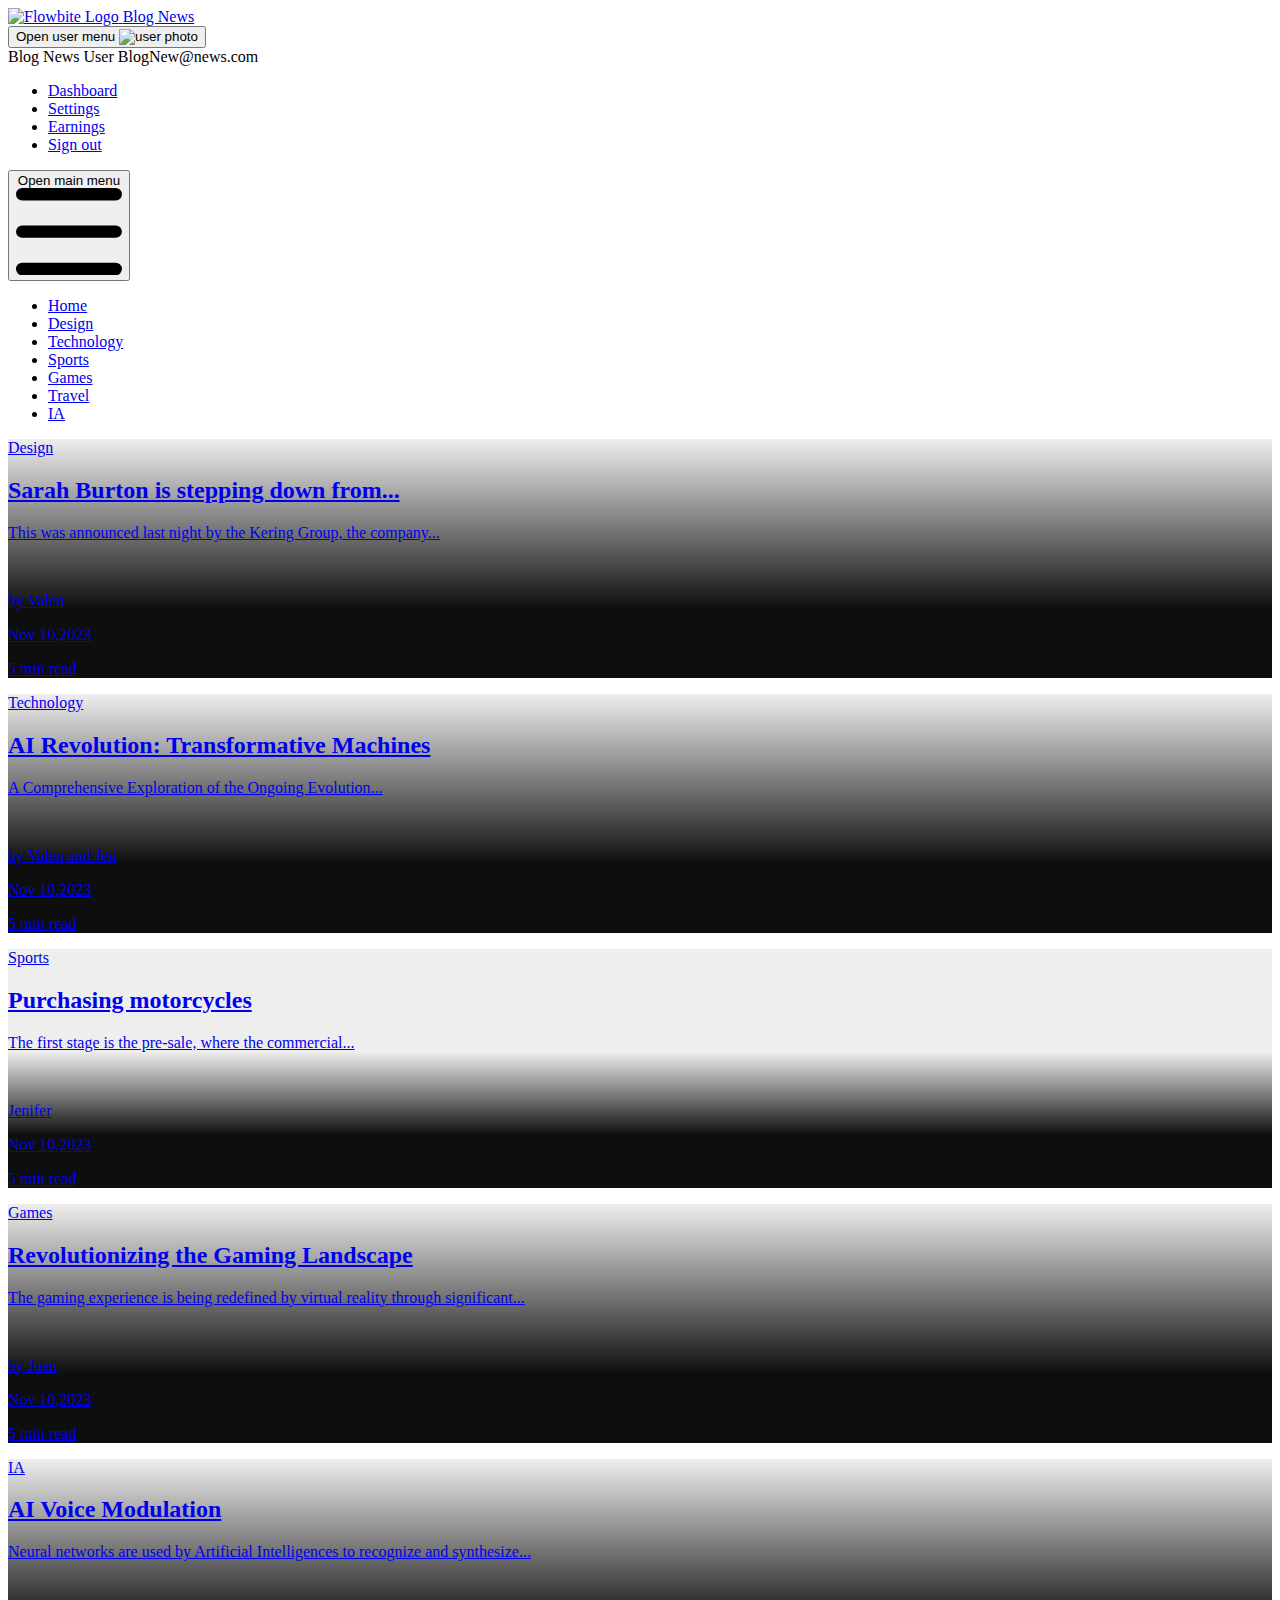
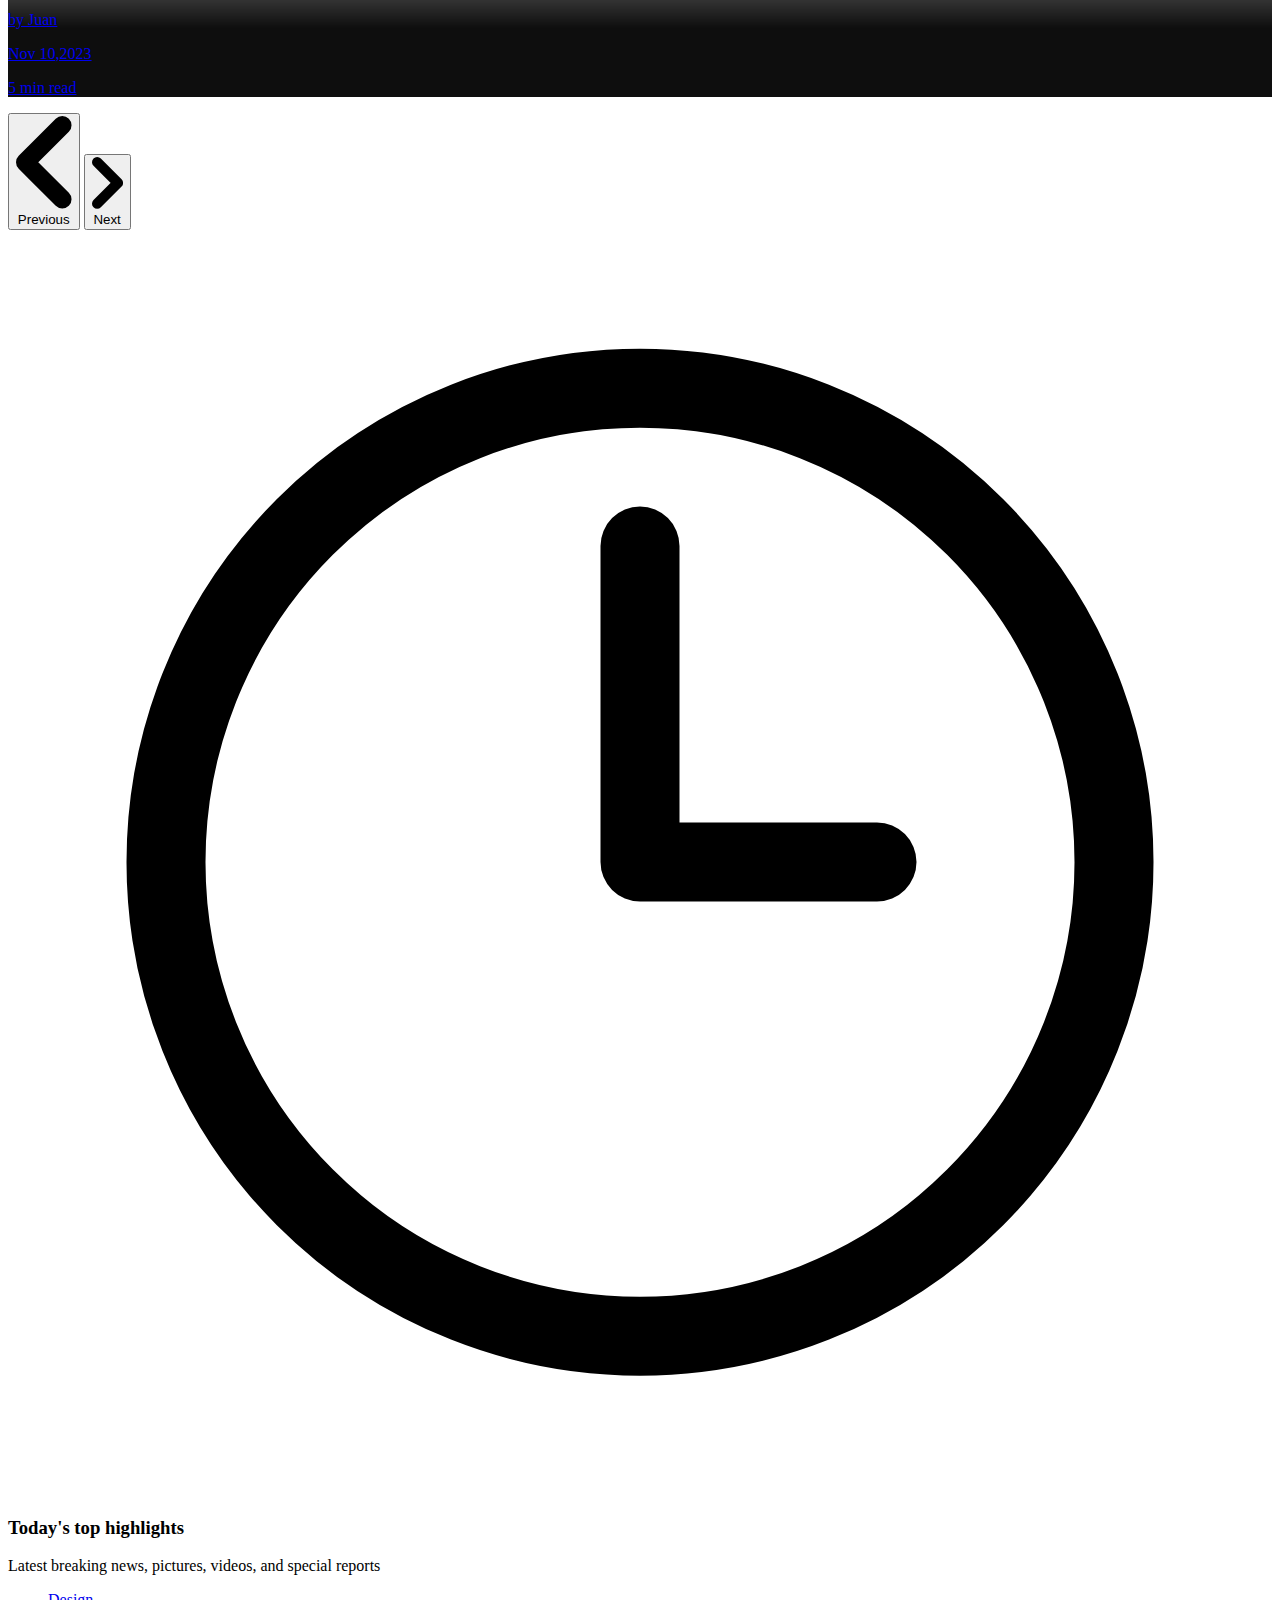
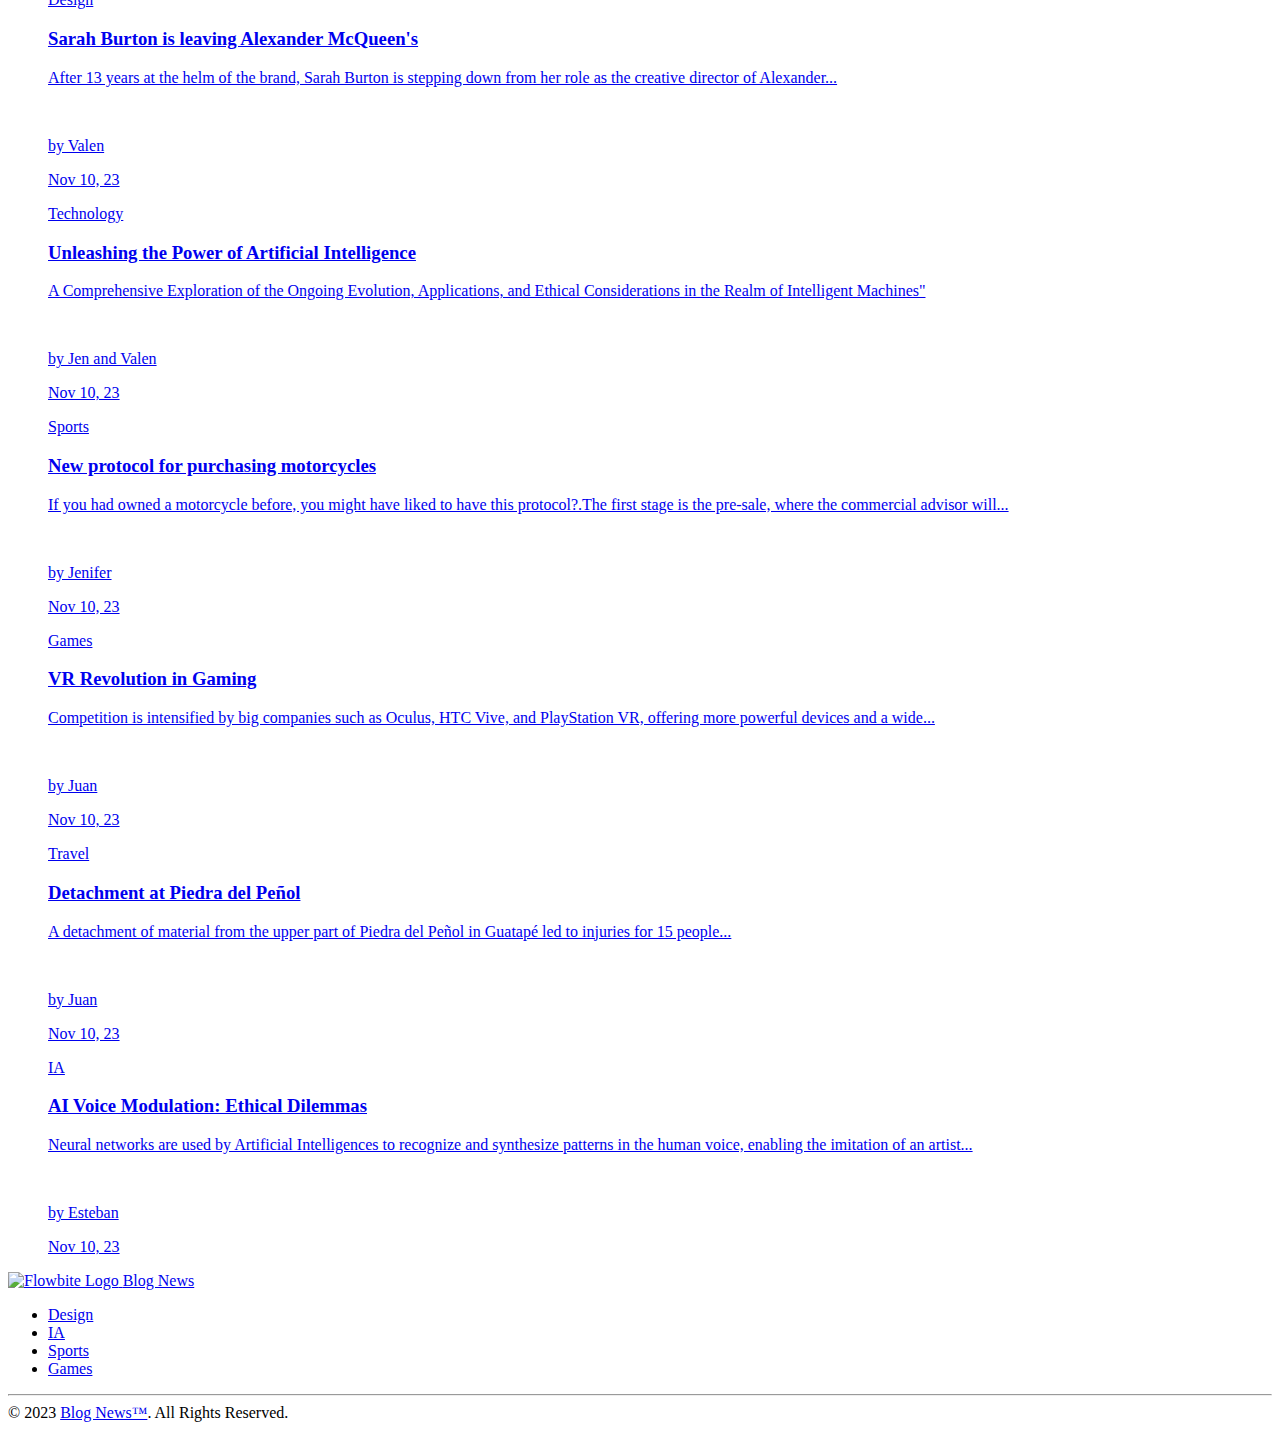
==== commit e41bac10: "Add last changes sports" ====
--- a/index.html
+++ b/index.html
@@ -350,7 +350,7 @@
                 <h2
                   class="text-lg xl:text-2xl text-center md:text-start text-white font-bold"
                 >
-                  New protocol for purchasing motorcycles
+                  Purchasing motorcycles
                 </h2>
                 <p
                   class="text-sm text-center md:text-start xl:text-lg text-white"
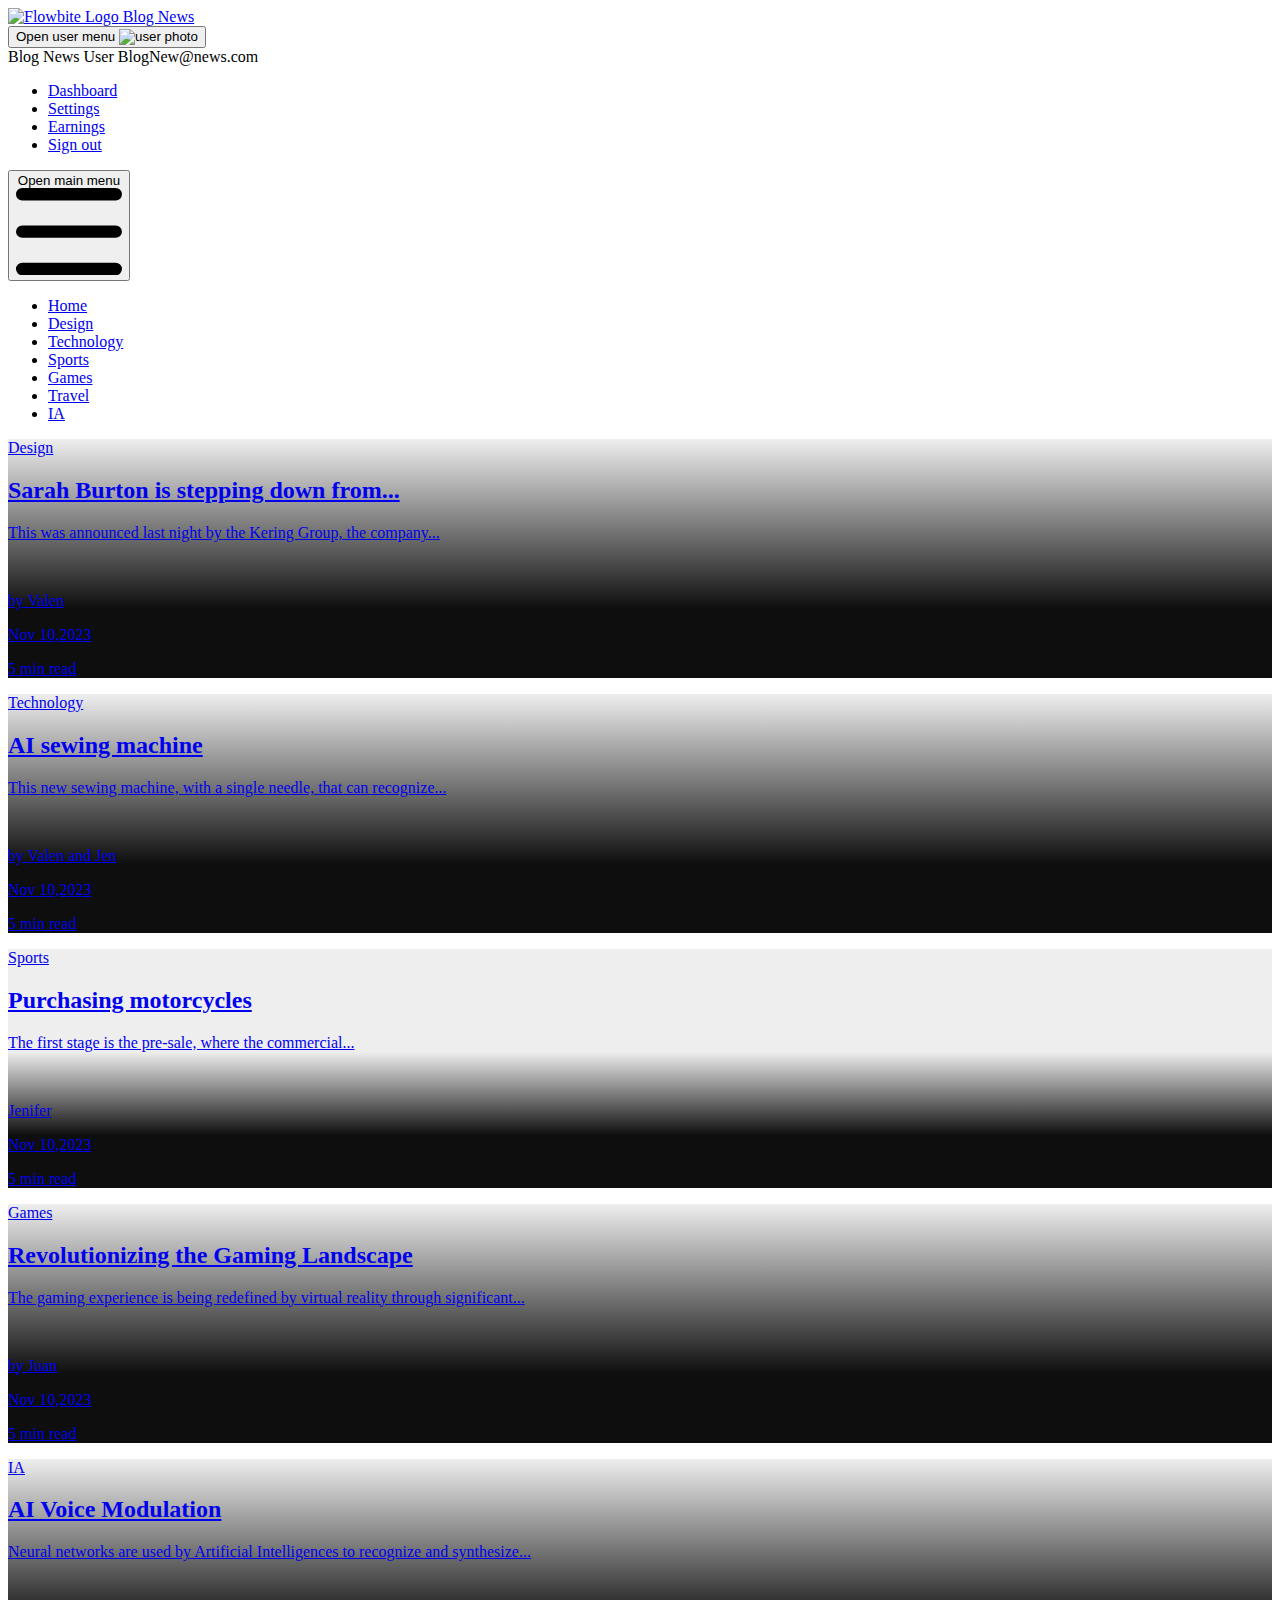
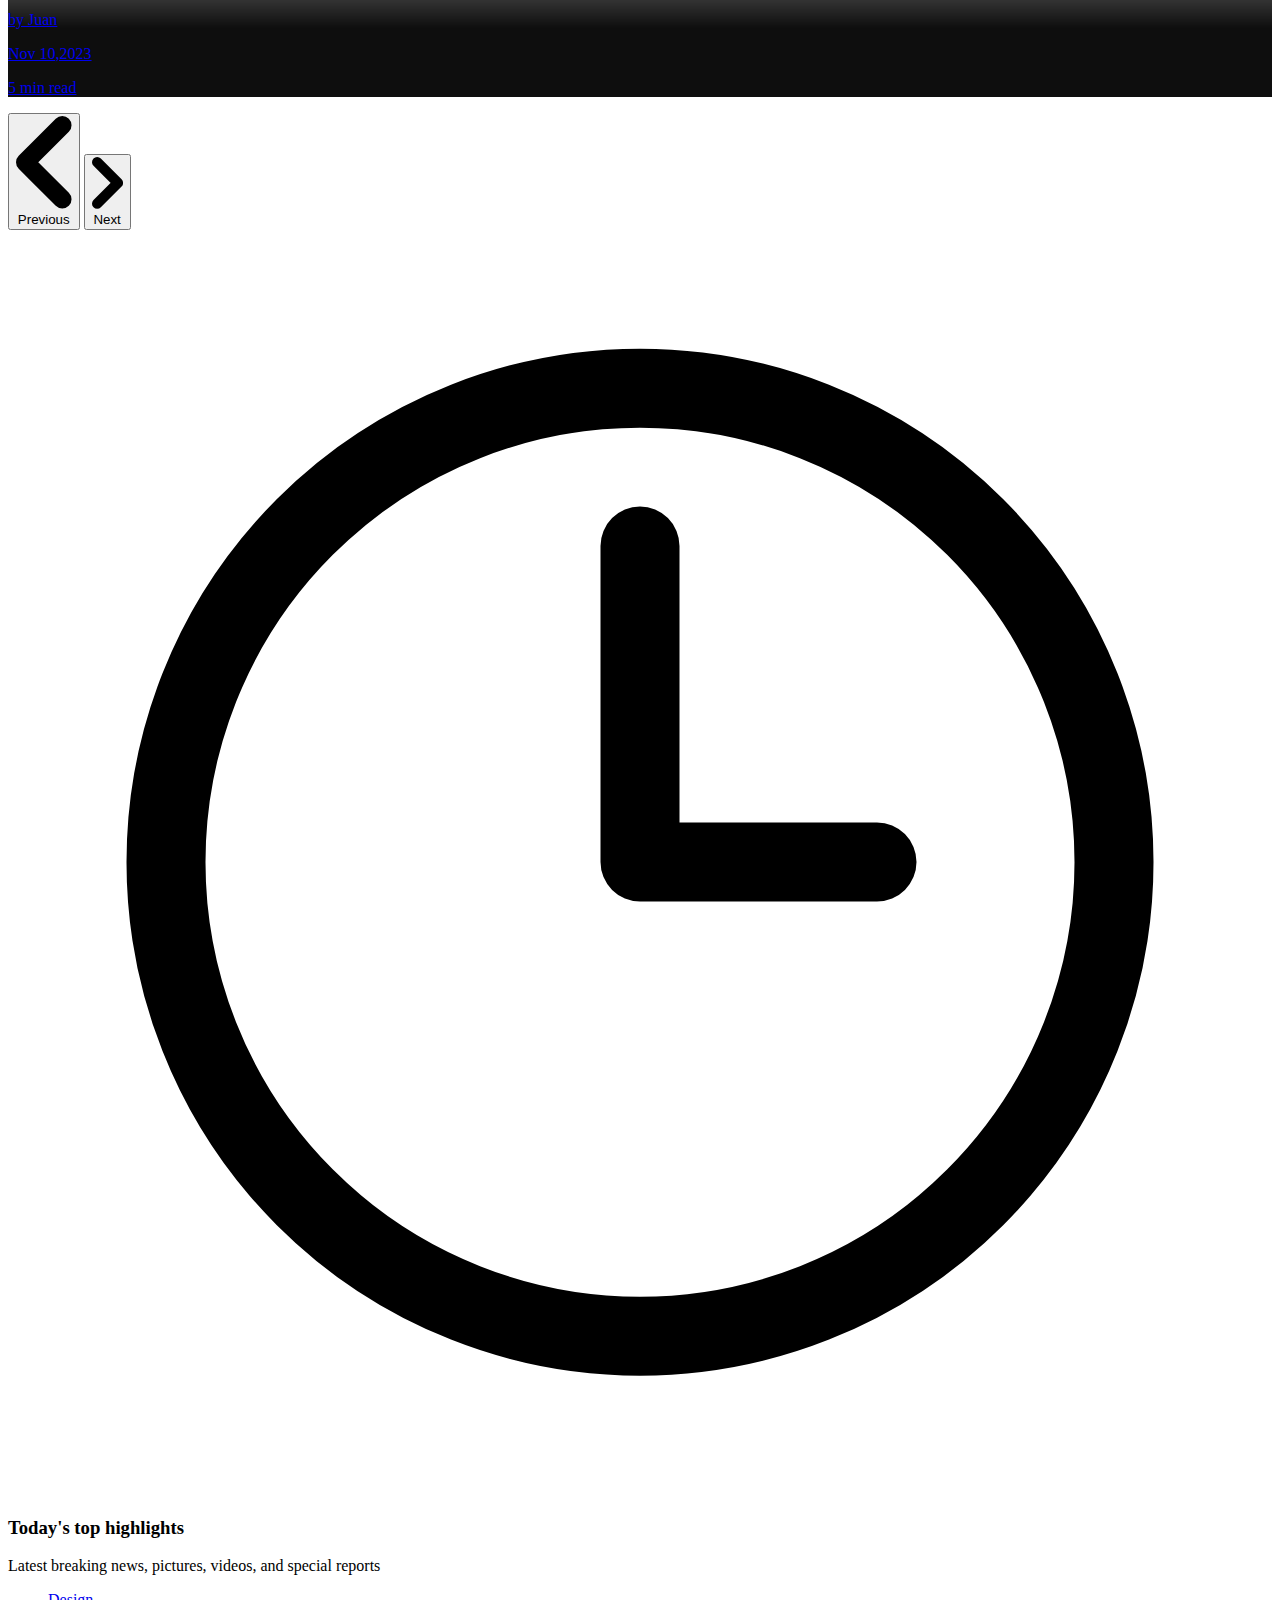
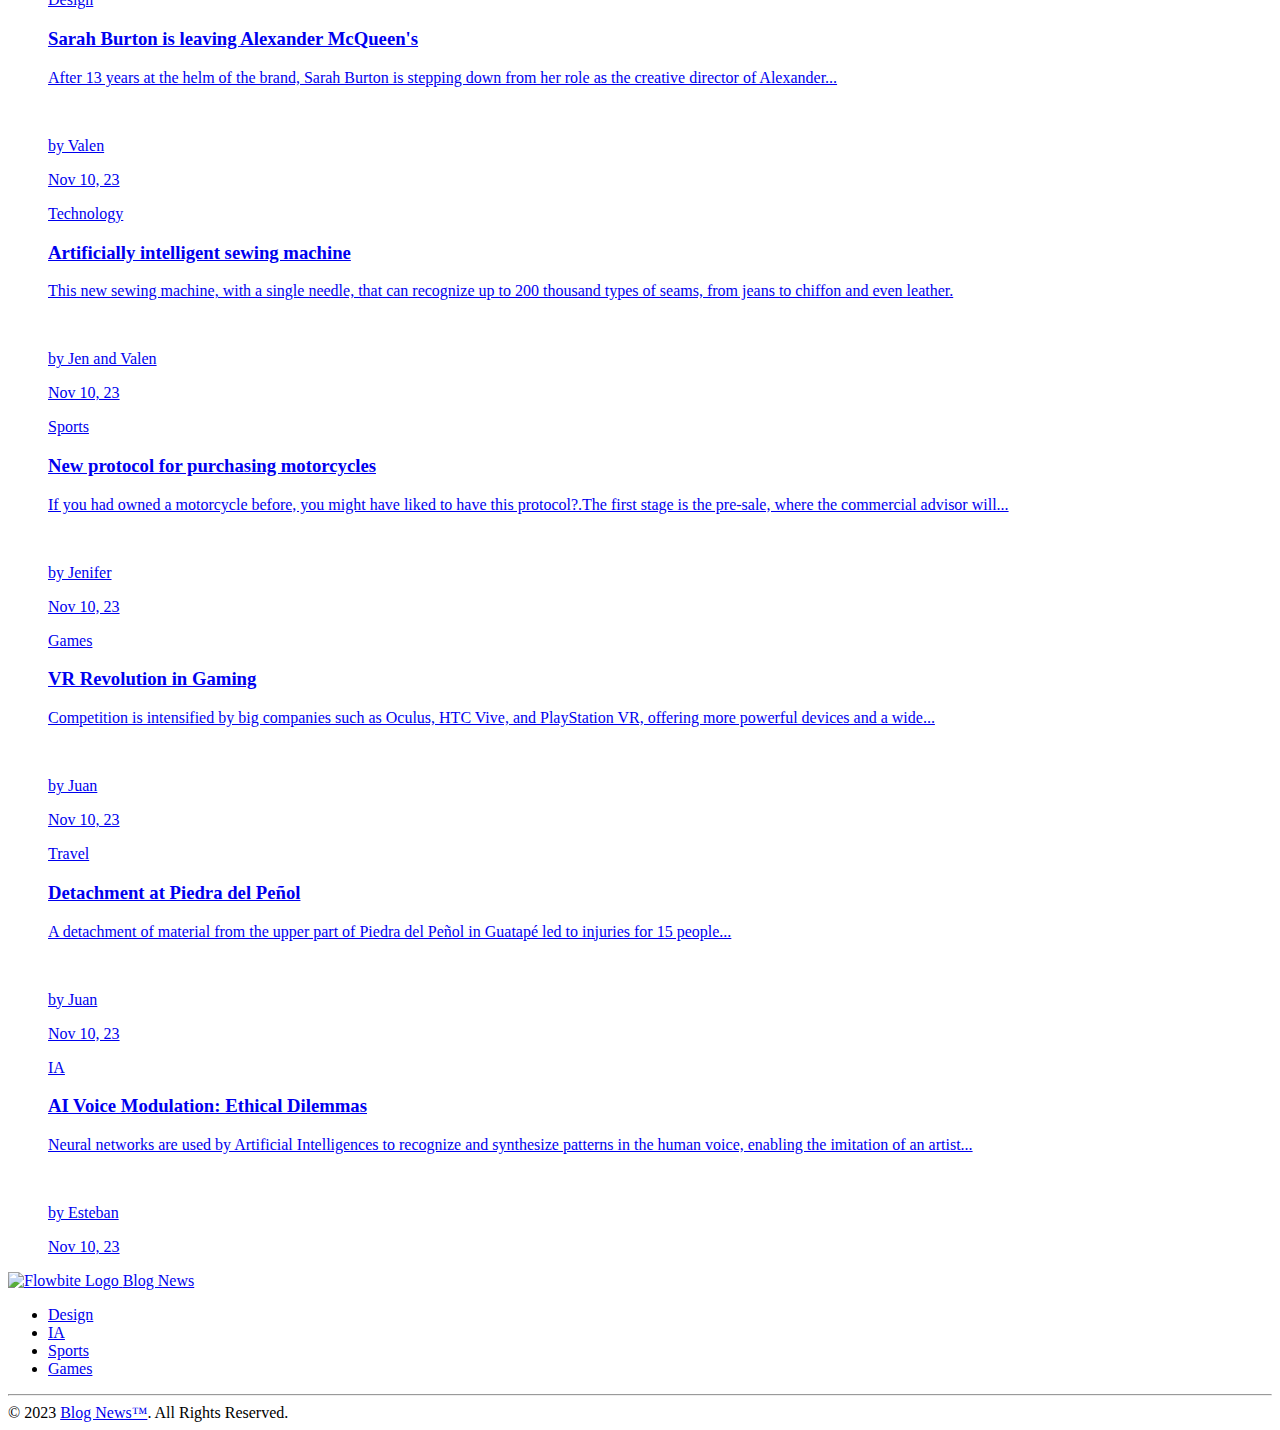
==== commit 755a1b1a: "Add changes tech" ====
--- a/index.html
+++ b/index.html
@@ -267,7 +267,7 @@
                     rgba(0, 0, 0, 0.9458158263305322) 29%,
                     rgba(0, 0, 0, 0.06486344537815125) 100%
                   ),
-                  url(https://preview.redd.it/mountain-lightning-strike-ai-generated-wallpaper-1920-1080-v0-5qcd8upq8sla1.jpg?auto=webp&s=ab1b342c09d098b272566f6a6b3236ae391c632a);
+                  url(https://img.freepik.com/premium-photo/sewing-machines-intricate-working-process-fabric-threads-focus_896558-15711.jpg);
               "
             >
               <section
@@ -288,12 +288,13 @@
                 <h2
                   class="text-lg text-center md:text-start xl:text-2xl text-white font-bold"
                 >
-                  AI Revolution: Transformative Machines
+                  AI sewing machine
                 </h2>
                 <p
                   class="text-sm text-center md:text-start xl:text-lg text-white"
                 >
-                  A Comprehensive Exploration of the Ongoing Evolution...
+                  This new sewing machine, with a single needle, that can
+                  recognize...
                 </p>
               </section>
               <section
@@ -646,7 +647,7 @@
             <div
               class="w-full h-[230px] md:h-[310px] rounded-lg bg-cover flex items-end p-6"
               style="
-                background-image: url(https://www.hdwallpapers.in/download/technology_circuit_board_hd_technology-HD.jpg);
+                background-image: url(https://img.freepik.com/premium-photo/sewing-machine-coins-table-workshopgenerative-ai_841229-5195.jpg);
               "
             >
               <article
@@ -664,12 +665,12 @@
             </div>
             <section>
               <h3 class="text-lg xl:text-2xl text-[#191a1f] font-bold">
-                Unleashing the Power of Artificial Intelligence
+                Artificially intelligent sewing machine
               </h3>
               <p class="text-[#666974] text-[16px]">
-                A Comprehensive Exploration of the Ongoing Evolution,
-                Applications, and Ethical Considerations in the Realm of
-                Intelligent Machines"
+                This new sewing machine, with a single needle, that can
+                recognize up to 200 thousand types of seams, from jeans to
+                chiffon and even leather.
               </p>
             </section>
             <section class="flex gap-3 items-center">
